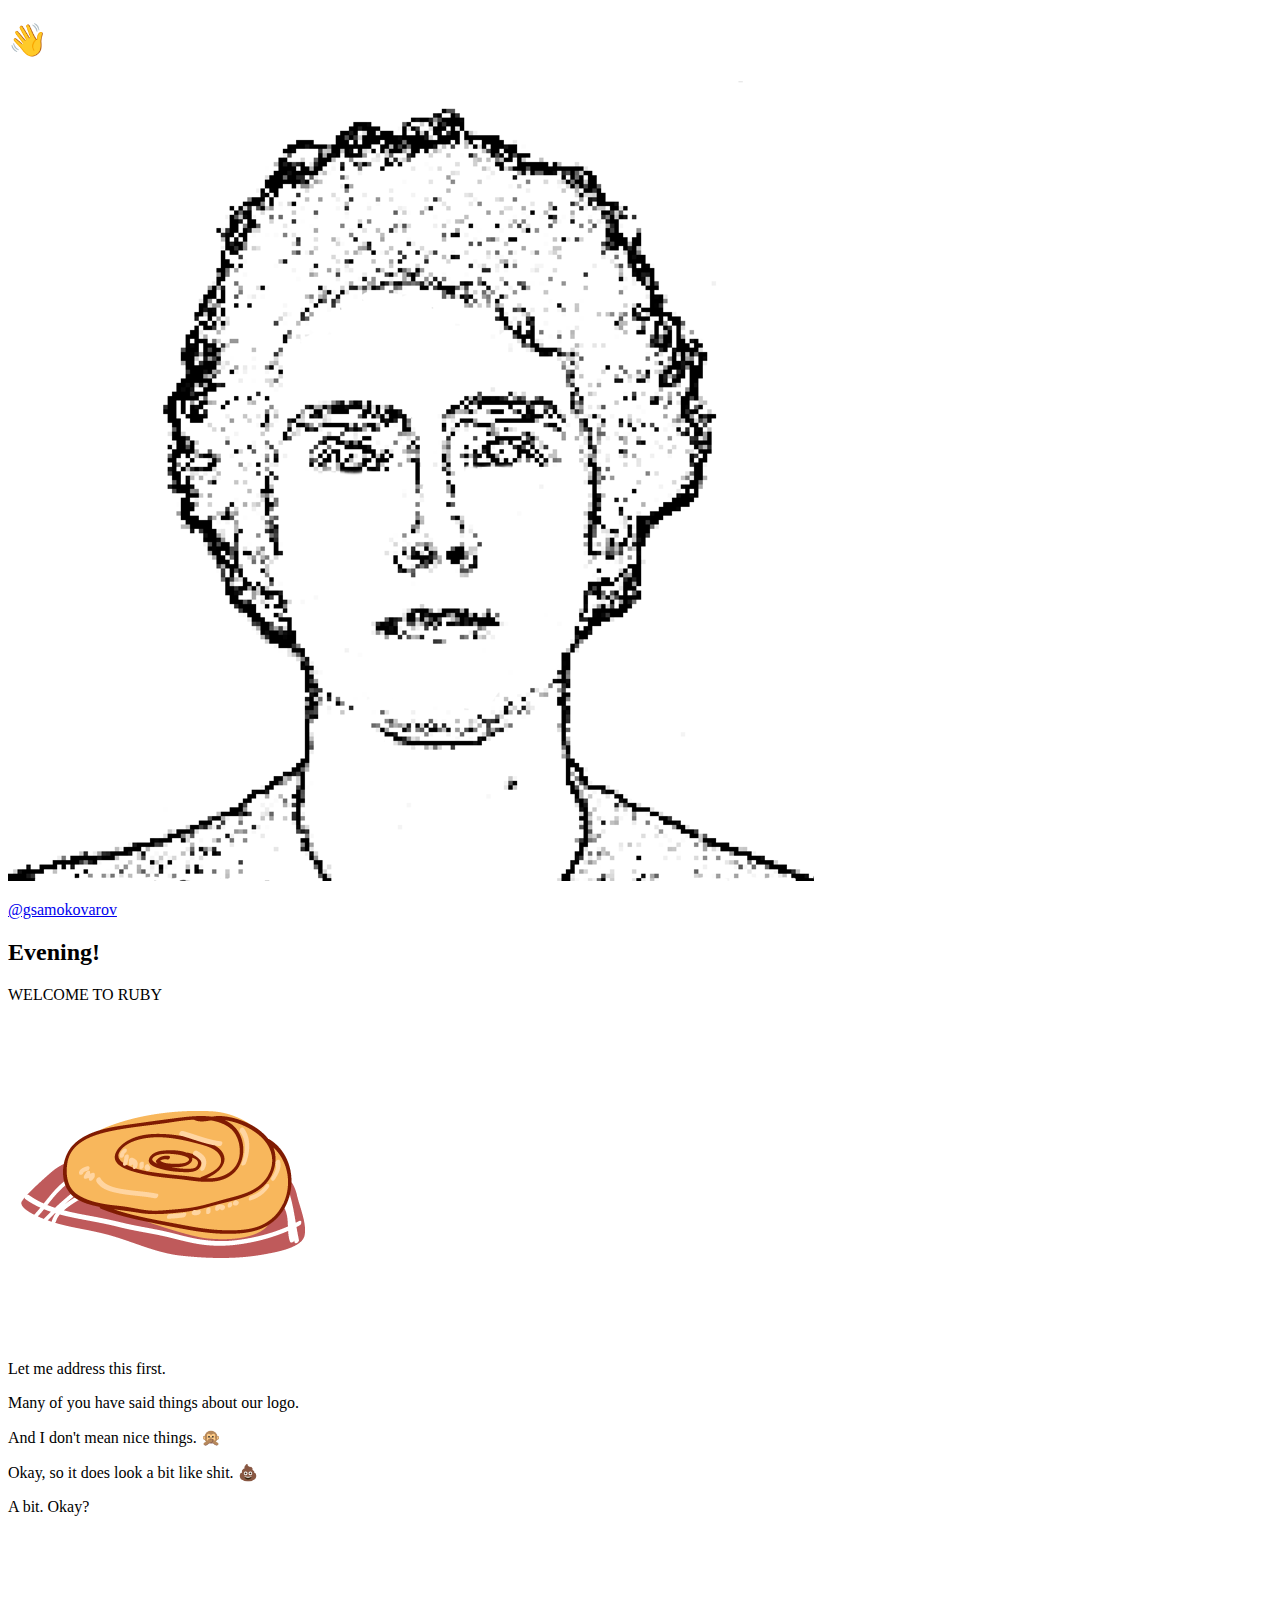
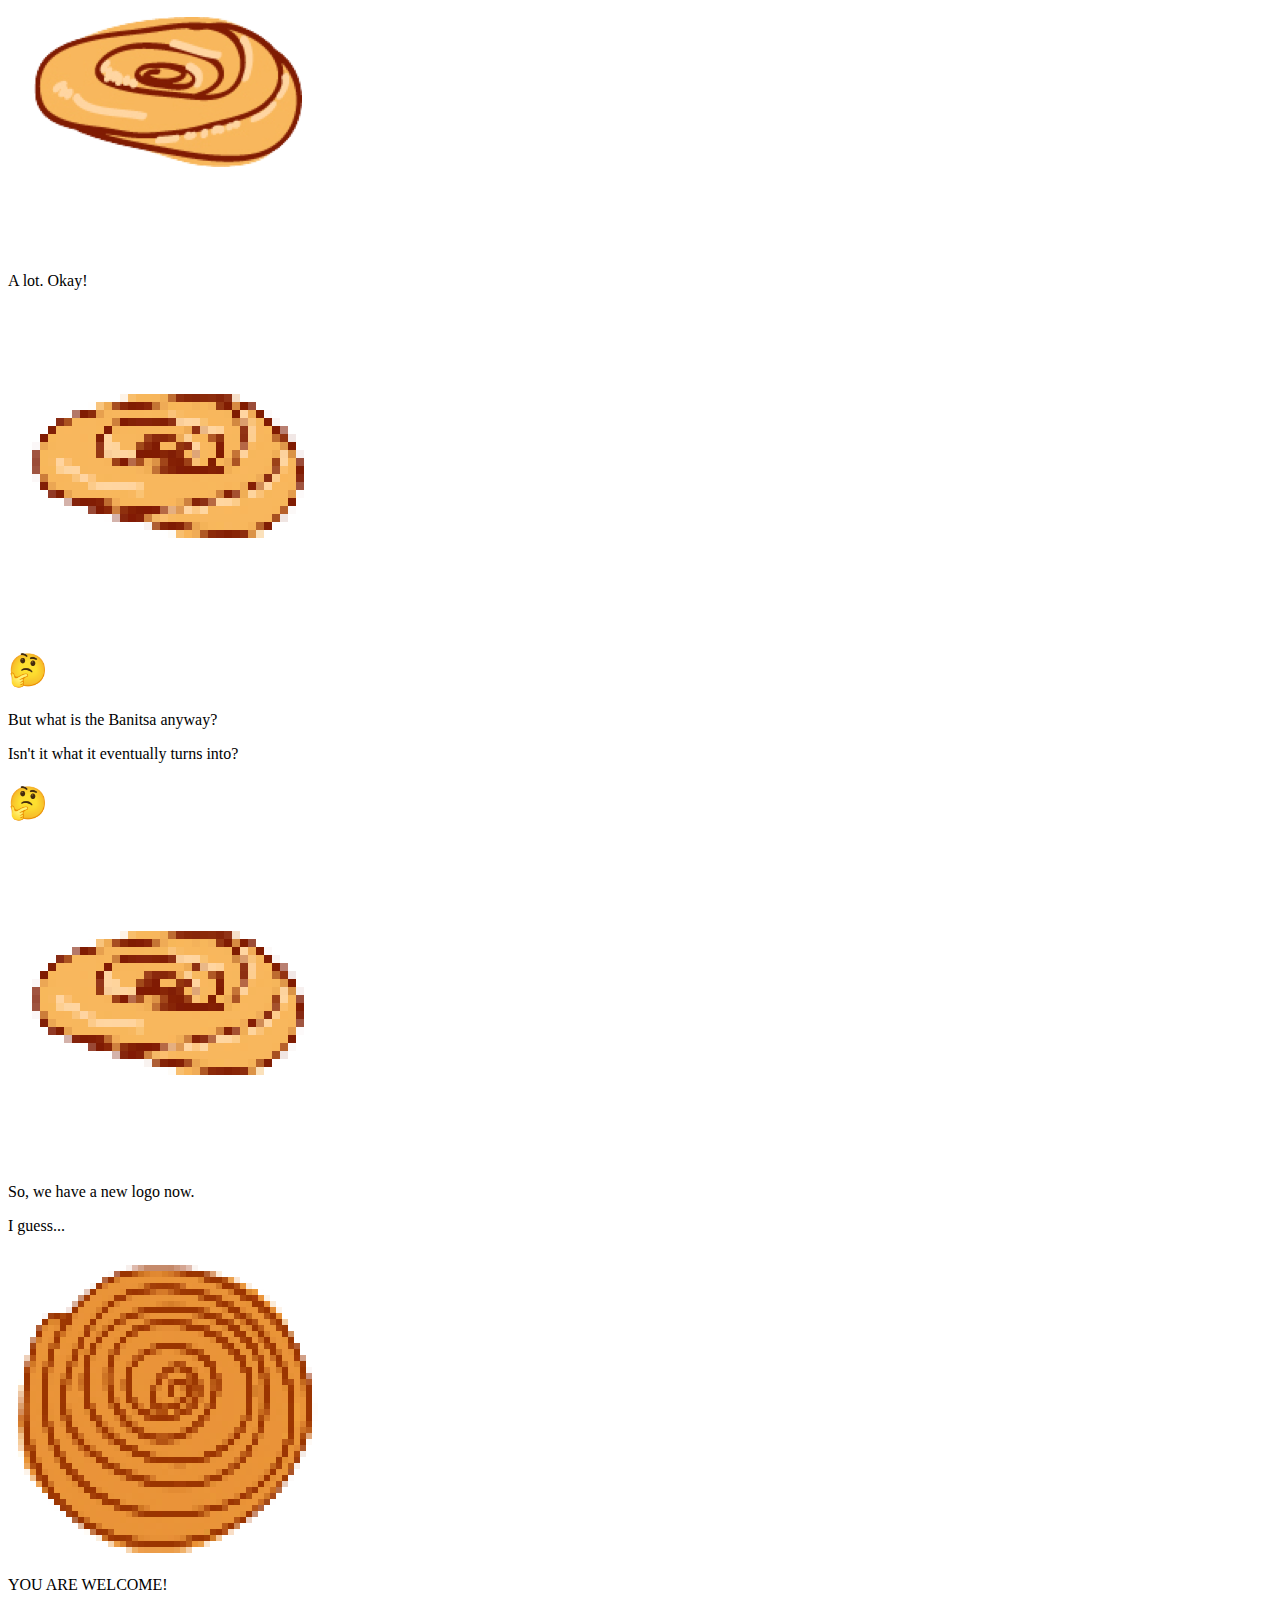
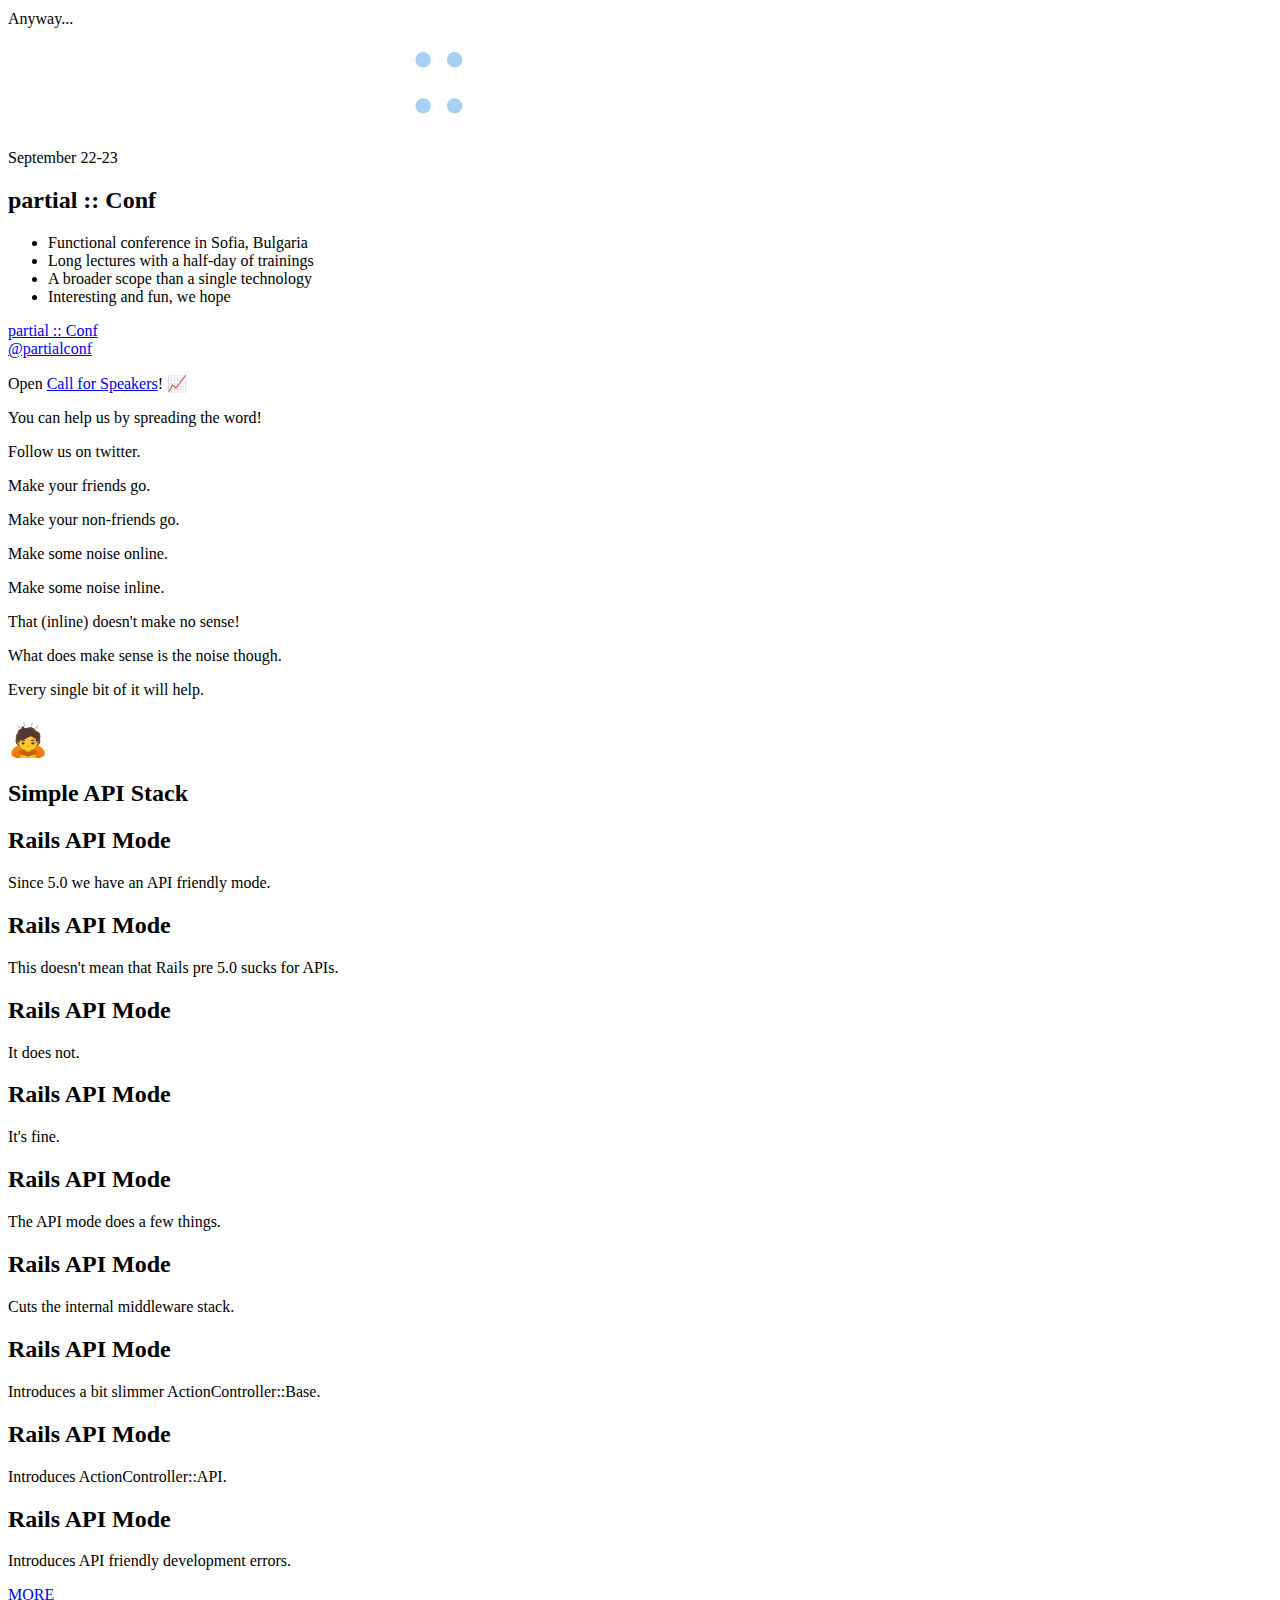
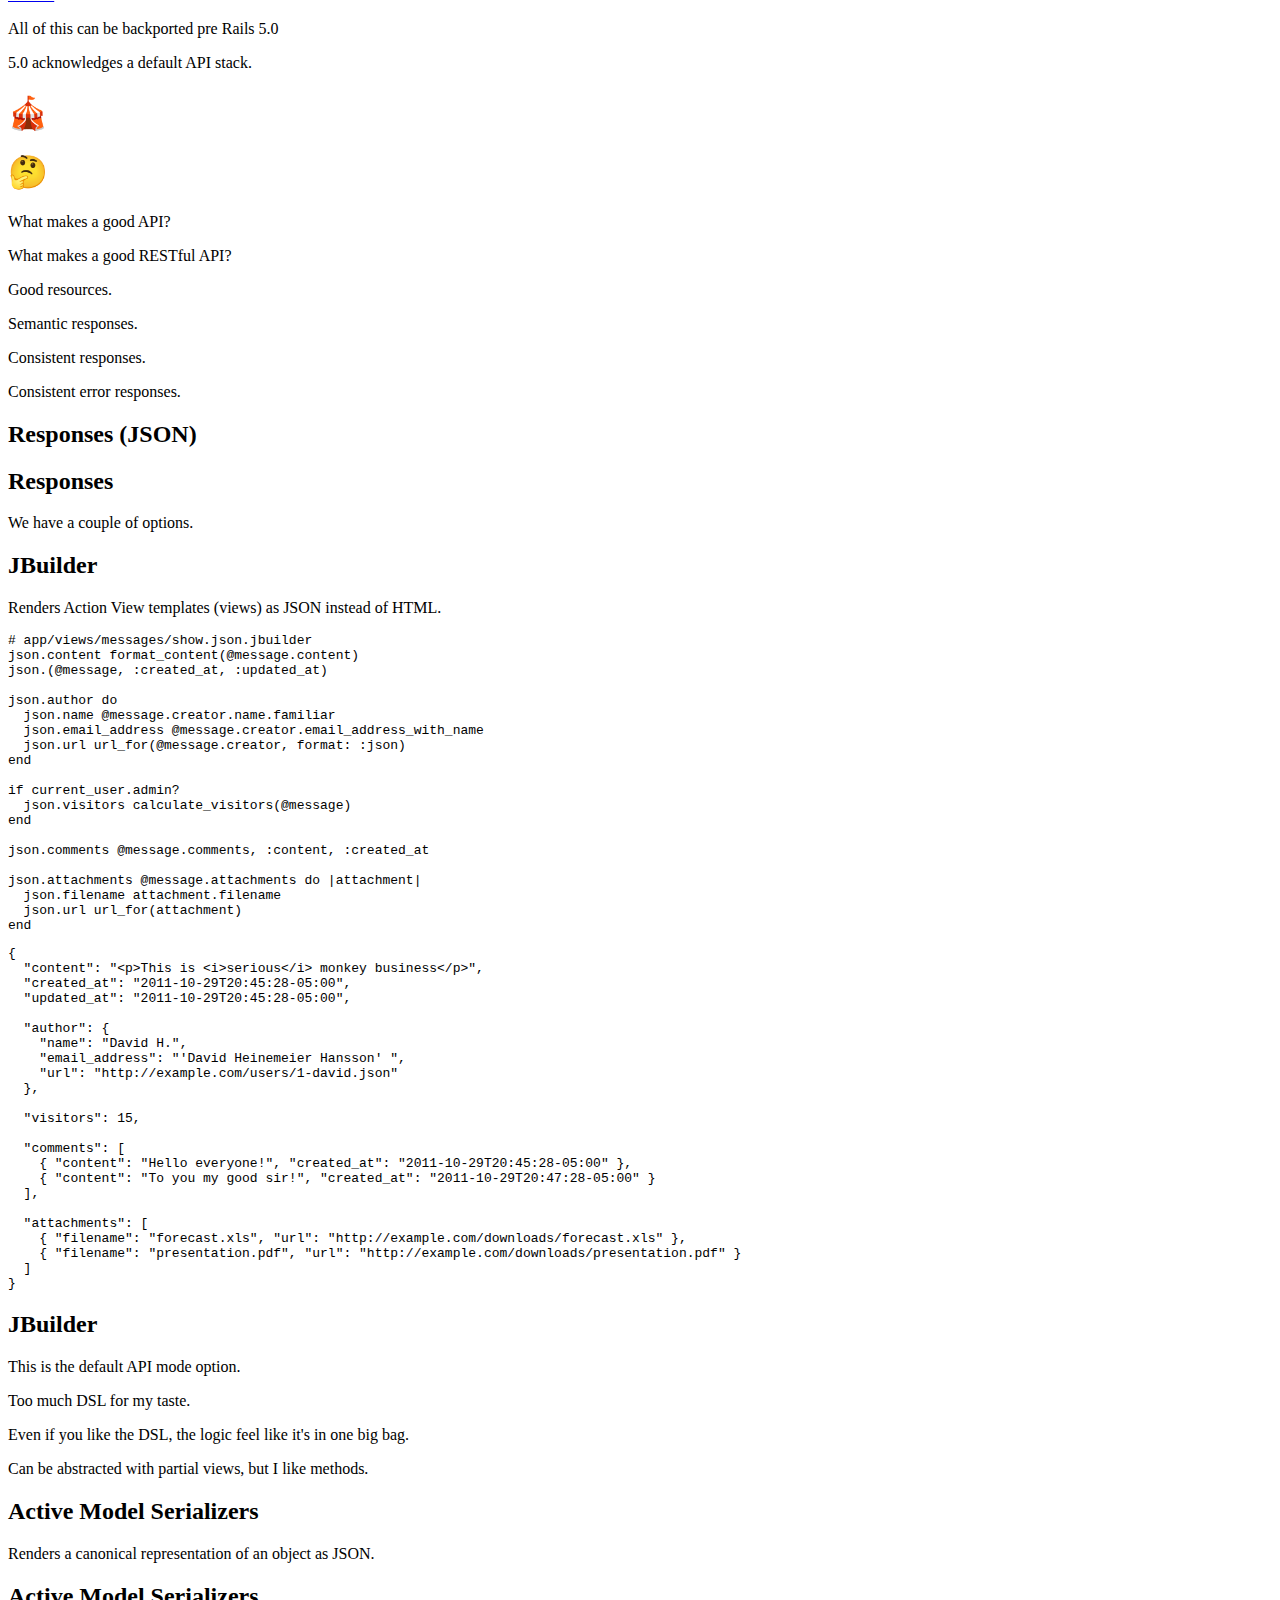
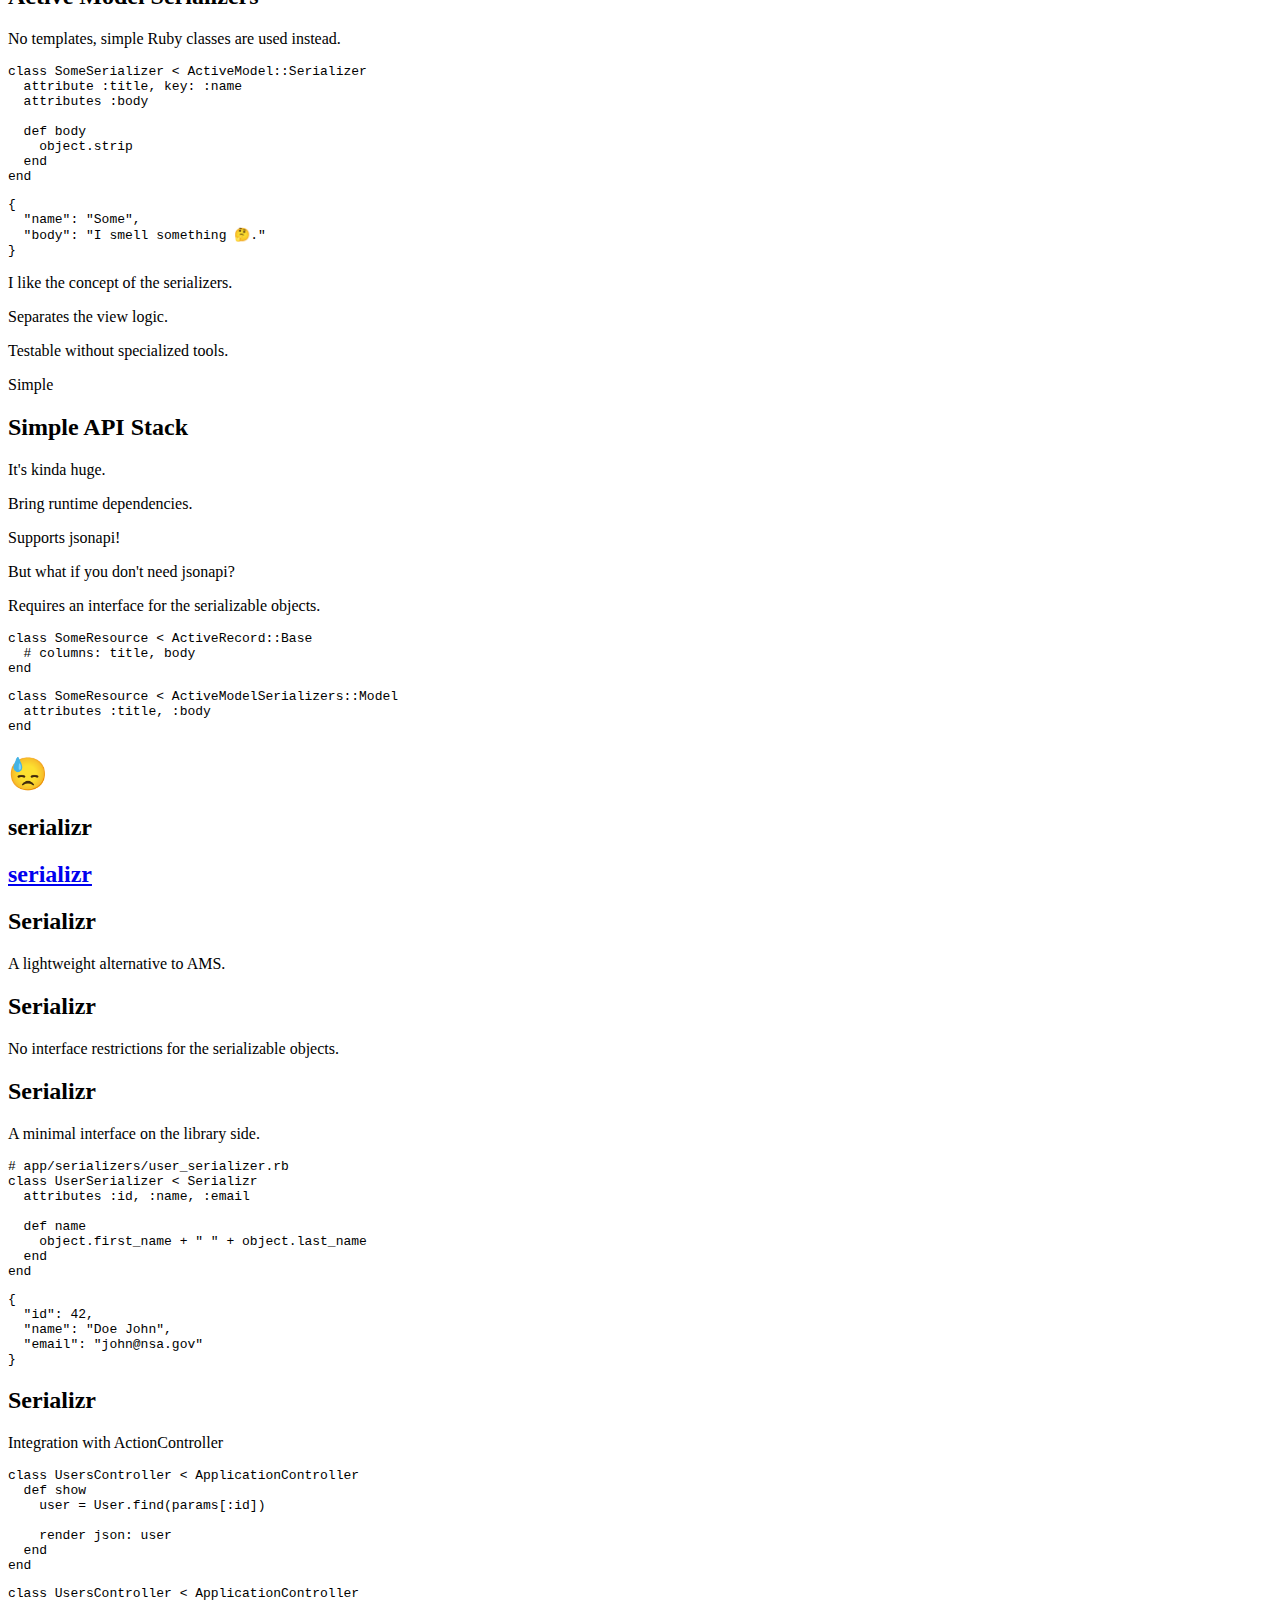
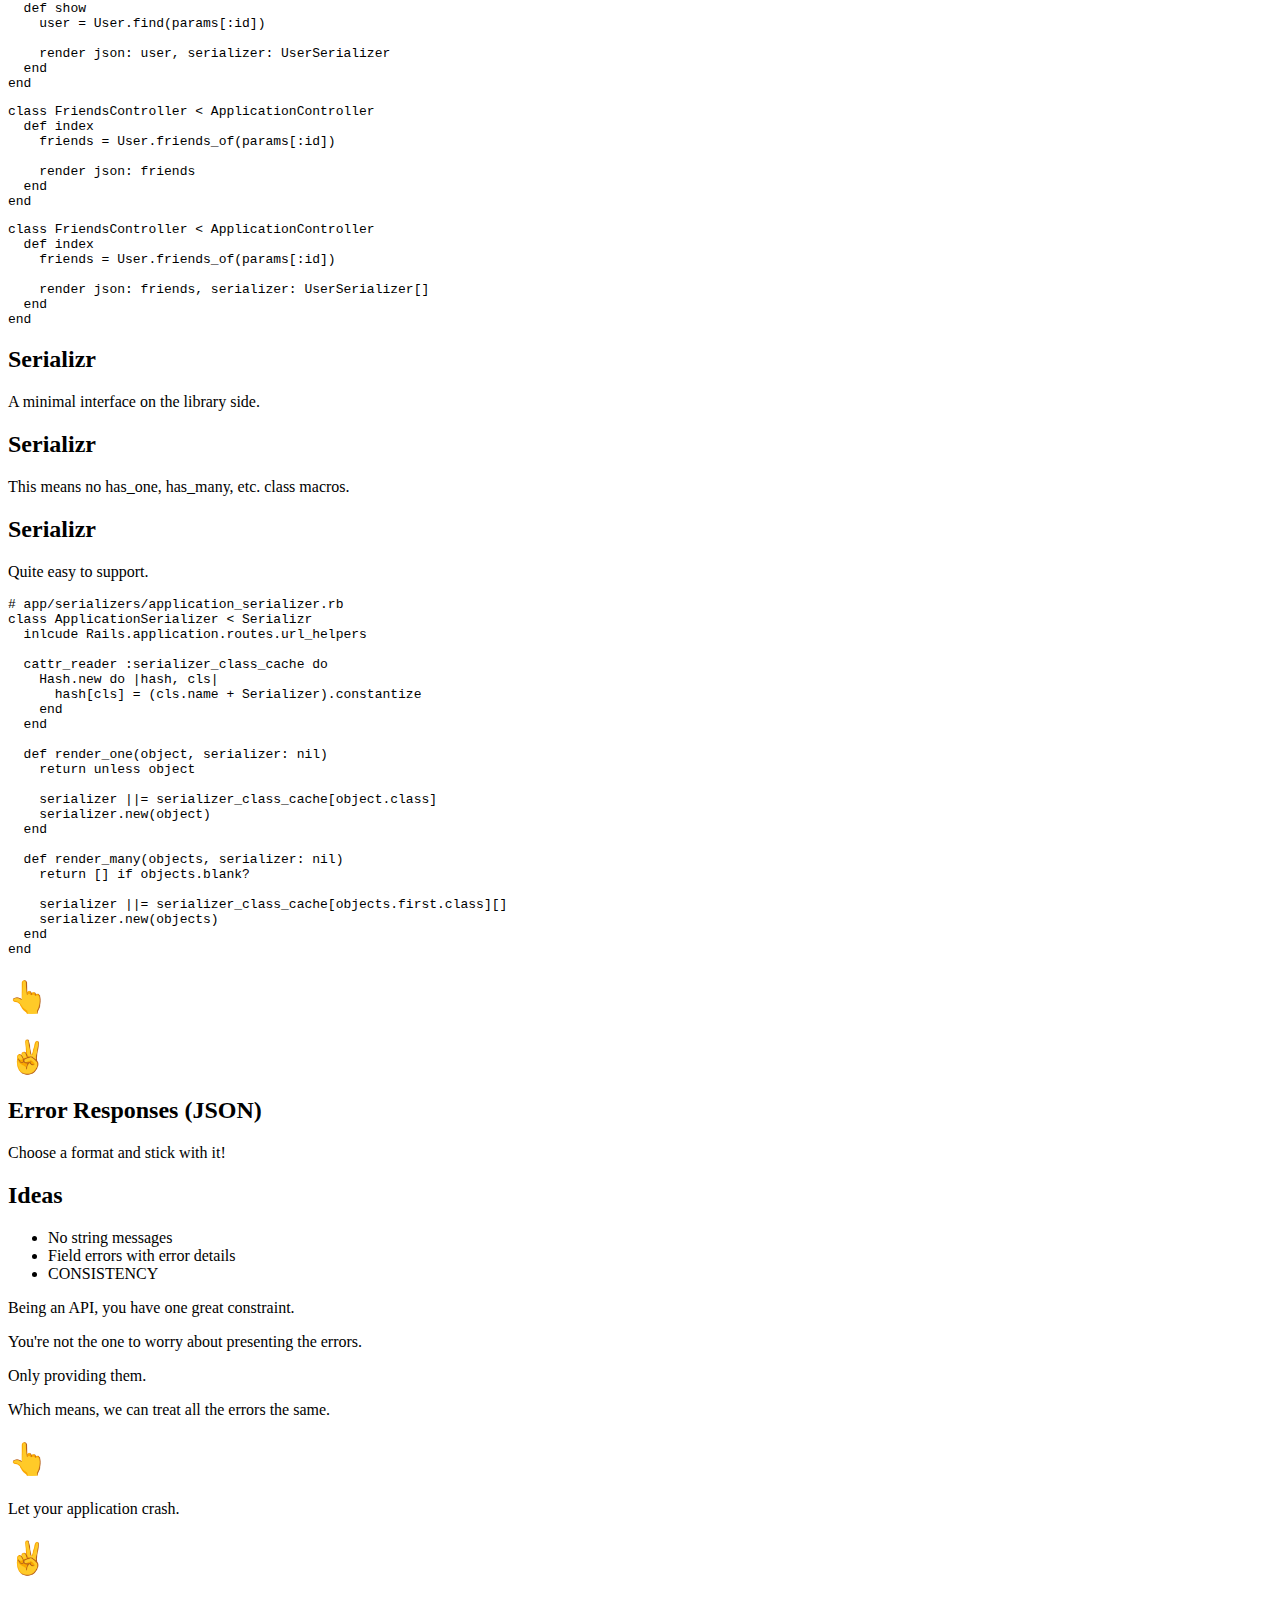
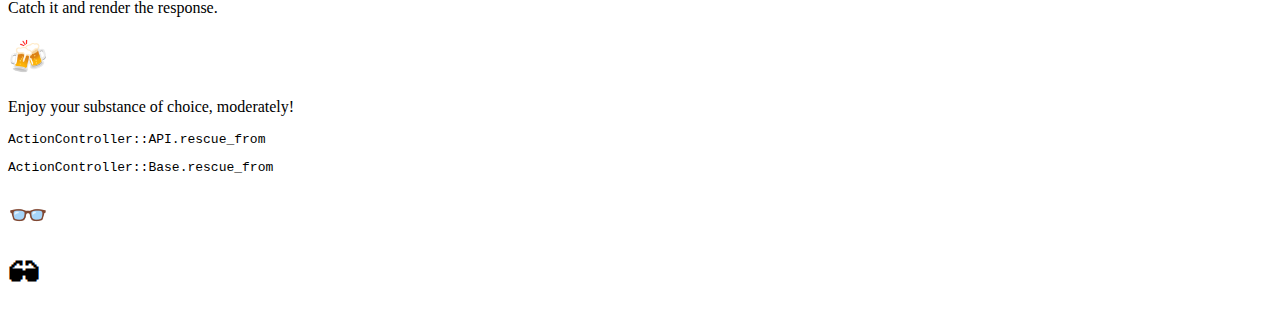
==== index.html @ a9fbee4c "Call it a new presentation and move on" ====
<!DOCTYPE html>
<html>
  <head>
    <meta charset="utf-8">
    <meta name="description" content="">
    <meta name="author" content="">

    <title>Simple API Stack</title>

    <link href="css/reveal.css" rel="stylesheet" />
    <link href="css/simple.css" rel="stylesheet" />
    <link href="css/googlecode.css" rel="stylesheet" />
  </head>
  <body>
    <div class="reveal">
      <div class="slides">
        <section class="center"><h1>👋</h1></section><section class="center"><img class="inline" src="images/me-pixel.png" /></section><section class="center"><p><a href="http://gsamokovarov.com">@gsamokovarov</a></p></section><section class="center"><h2>Evening!</h2></section><section class="center"><p>WELCOME TO RUBY</p><img class="inline" src="images/shit-logo.png" /></section><section class="center" data-background="#000"><p>Let me address this first.</p></section><section class="center" data-background="#000"><p>Many of you have said things about our logo.</p></section><section class="center" data-background="#000"><p>And I don't mean nice things. 🙊</p></section><section class="center"><p>Okay, so it does look a bit like shit. <span class="fragment">💩</span></p></section><section class="center"><p>A bit. Okay?</p><img class="inline" src="images/shit.png" /></section><section class="center"><p>A lot. Okay!</p><img class="inline" src="images/shit-pixels.png" /></section><section class="center" data-background="#000"><h1>🤔</h1></section><section class="center" data-background="#000"><p>But what is the Banitsa anyway?</p></section><section class="center" data-background="#000"><p>Isn't it what it eventually turns into?</p></section><section class="center" data-background="#000"><h1>🤔</h1></section><section class="center"><img class="inline" src="images/shit-pixels.png" /></section><section class="center" data-background="#F00"><p>So, we have a new logo now.</p></section><section class="center" data-background="#F00"><p>I guess...</p></section><section class="center"><img class="inline" src="images/new-logo.png" /></section><section class="center" data-background="#F00"><p>YOU ARE WELCOME!</p></section><section class="center" data-background="#F00"></section><section class="center" data-background="#00F"><p>Anyway...</p></section><section class="center" data-background="#000"><img class="inline" src="images/partial.svg" /><p>September 22-23</p></section><section><h2>partial :: Conf</h2><ul><li>Functional conference in Sofia, Bulgaria</li><li>Long lectures with a half-day of trainings</li><li>A broader scope than a single technology</li><li>Interesting and fun<span class="fragment">, we hope</span></li></ul></section><section class="center"><a href="http://partialconf.com">partial :: Conf</a></section><section class="center"><a href="https://twitter.com/partialconf">@partialconf</a></section><section class="center"><p>Open <a href="http://partialconf.com#apply">Call for Speakers</a>! 📈</p></section><section class="center" data-background="#00F"><p>You can help us by spreading the word!</p></section><section class="center" data-background="#00F"><p>Follow us on twitter.</p></section><section class="center" data-background="#00F"><p>Make your friends go.</p></section><section class="center" data-background="#00F"><p>Make your non-friends go.</p></section><section class="center" data-background="#00F"><p>Make some noise online.</p></section><section class="center" data-background="#00F"><p>Make some noise inline.</p></section><section class="center" data-background="#F00"><p>That (inline) doesn't make no sense!</p></section><section class="center" data-background="#F00"><p>What does make sense is the noise though.</p></section><section class="center" data-background="#F00"><p>Every single bit of it will help.</p></section><section class="center" data-background="#F00"><h1>🙇</h1></section><section class="center" data-background="#F00"></section><section class="center" data-background="#000"></section><section class="center" data-background="#000"><h2>Simple API Stack</h2></section><section><h2>Rails API Mode</h2><p>Since 5.0 we have an API friendly mode.</p></section><section><h2>Rails API Mode</h2><p>This doesn't mean that Rails pre 5.0 sucks for APIs.</p></section><section><h2>Rails API Mode</h2><p>It does not.</p></section><section><h2>Rails API Mode</h2><p>It's fine.</p></section><section><h2>Rails API Mode</h2><p>The API mode does a few things.</p></section><section><h2>Rails API Mode</h2><p>Cuts the internal middleware stack.</p></section><section><h2>Rails API Mode</h2><p>Introduces a bit slimmer ActionController::Base.</p></section><section><h2>Rails API Mode</h2><p>Introduces ActionController::API.</p></section><section><h2>Rails API Mode</h2><p>Introduces API friendly development errors.</p></section><section class="center"><a href="http://edgeguides.rubyonrails.org/api_app.html">MORE</a></section><section class="center" data-background="#000"><p>All of this can be backported pre Rails 5.0</p></section><section class="center" data-background="#000"><p>5.0 acknowledges a default API stack.</p></section><section class="center" data-background="#000"><h1>🎪</h1></section><section class="center"><h1>🤔</h1></section><section class="center"><p>What makes a good API?</p></section><section class="center"><p>What makes a good RESTful API?</p></section><section class="center" data-background="#F00"><p>Good resources.</p></section><section class="center" data-background="#F00"><p>Semantic responses.</p></section><section class="center" data-background="#F00"><p>Consistent responses.</p></section><section class="center" data-background="#F00"><p>Consistent error responses.</p></section><section class="center" data-background="#000"><h2>Responses (JSON)</h2></section><section><h2>Responses</h2><p>We have a couple of options.</p></section><section><h2>JBuilder</h2><p>Renders Action View templates (views) as JSON instead of HTML.</p></section><section class="center"><pre><code class="ruby" contenteditable=""># app/views/messages/show.json.jbuilder
json.content format_content(@message.content)
json.(@message, :created_at, :updated_at)

json.author do
  json.name @message.creator.name.familiar
  json.email_address @message.creator.email_address_with_name
  json.url url_for(@message.creator, format: :json)
end

if current_user.admin?
  json.visitors calculate_visitors(@message)
end

json.comments @message.comments, :content, :created_at

json.attachments @message.attachments do |attachment|
  json.filename attachment.filename
  json.url url_for(attachment)
end </code></pre></section><section class="center"><pre><code class="json" contenteditable="">{
  "content": "&lt;p&gt;This is &lt;i&gt;serious&lt;/i&gt; monkey business&lt;/p&gt;",
  "created_at": "2011-10-29T20:45:28-05:00",
  "updated_at": "2011-10-29T20:45:28-05:00",

  "author": {
    "name": "David H.",
    "email_address": "'David Heinemeier Hansson' <david@heinemeierhansson.com>",
    "url": "http://example.com/users/1-david.json"
  },

  "visitors": 15,

  "comments": [
    { "content": "Hello everyone!", "created_at": "2011-10-29T20:45:28-05:00" },
    { "content": "To you my good sir!", "created_at": "2011-10-29T20:47:28-05:00" }
  ],

  "attachments": [
    { "filename": "forecast.xls", "url": "http://example.com/downloads/forecast.xls" },
    { "filename": "presentation.pdf", "url": "http://example.com/downloads/presentation.pdf" }
  ]
} </code></pre></section><section><h2>JBuilder</h2><p>This is the default API mode option.</p></section><section class="center" data-background="#000"><p>Too much DSL for my taste.</p></section><section class="center" data-background="#000"><p>Even if you like the DSL, the logic feel like it's in one big bag.</p></section><section class="center" data-background="#000"><p>Can be abstracted with partial views, but I like methods.</p></section><section><h2>Active Model Serializers</h2><p>Renders a canonical representation of an object as JSON.</p></section><section><h2>Active Model Serializers</h2><p>No templates, simple Ruby classes are used instead.</p></section><section class="center"><pre><code class="ruby" contenteditable="">class SomeSerializer < ActiveModel::Serializer
  attribute :title, key: :name
  attributes :body

  def body
    object.strip
  end
end </code></pre></section><section class="center"><pre><code class="json" contenteditable="">{
  "name": "Some",
  "body": "I smell something 🤔."
} </code></pre></section><section class="center" data-background="#0F0"><p>I like the concept of the serializers.</p></section><section class="center" data-background="#0F0"><p>Separates the view logic.</p></section><section class="center" data-background="#0F0"><p>Testable without specialized tools.</p></section><section class="center" data-background="#0F0"><p>Simple</p></section><section class="center" data-background="#000"><h2>Simple API Stack</h2></section><section class="center" data-background="#F00"><p>It's kinda huge.</p></section><section class="center" data-background="#F00"><p>Bring runtime dependencies.</p></section><section class="center" data-background="#F00"><p>Supports jsonapi!</p></section><section class="center" data-background="#0F0"><p>But what if you don't need jsonapi?</p></section><section class="center" data-background="#F00"></section><section class="center" data-background="#F00"><p>Requires an interface for the serializable objects.</p></section><section class="center"><pre><code class="ruby" contenteditable="">class SomeResource < ActiveRecord::Base
  # columns: title, body
end </code></pre></section><section class="center"><pre><code class="ruby" contenteditable="">class SomeResource < ActiveModelSerializers::Model
  attributes :title, :body
end </code></pre></section><section class="center"><h1>😓</h1></section><section class="center" data-background="#000"><h2>serializr</h2></section><section class="center"><h2><a href="https://github.com/gsamokovarov/serializr">serializr</a></h2></section><section><h2>Serializr</h2><p>A lightweight alternative to AMS.</p></section><section><h2>Serializr</h2><p>No interface restrictions for the serializable objects.</p></section><section><h2>Serializr</h2><p>A minimal interface on the library side.</p></section><section class="center"><pre><code class="ruby" contenteditable=""># app/serializers/user_serializer.rb
class UserSerializer < Serializr
  attributes :id, :name, :email

  def name
    object.first_name + " " + object.last_name
  end
end </code></pre></section><section class="center"><pre><code class="json" contenteditable="">{
  "id": 42,
  "name": "Doe John",
  "email": "john@nsa.gov"
} </code></pre></section><section><h2>Serializr</h2><p>Integration with ActionController</p></section><section class="center"><pre><code class="ruby" contenteditable="">class UsersController < ApplicationController
  def show
    user = User.find(params[:id])

    render json: user
  end
end </code></pre></section><section class="center"><pre><code class="ruby" contenteditable="">class UsersController < ApplicationController
  def show
    user = User.find(params[:id])

    render json: user, serializer: UserSerializer
  end
end </code></pre></section><section class="center"><pre><code class="ruby" contenteditable="">class FriendsController < ApplicationController
  def index
    friends = User.friends_of(params[:id])

    render json: friends
  end
end </code></pre></section><section class="center"><pre><code class="ruby" contenteditable="">class FriendsController < ApplicationController
  def index
    friends = User.friends_of(params[:id])

    render json: friends, serializer: UserSerializer[]
  end
end </code></pre></section><section><h2>Serializr</h2><p>A minimal interface on the library side.</p></section><section><h2>Serializr</h2><p>This means no has_one, has_many, etc. class macros.</p></section><section><h2>Serializr</h2><p>Quite easy to support.</p></section><section class="center"><pre><code class="ruby" contenteditable=""># app/serializers/application_serializer.rb
class ApplicationSerializer < Serializr
  inlcude Rails.application.routes.url_helpers

  cattr_reader :serializer_class_cache do
    Hash.new do |hash, cls|
      hash[cls] = (cls.name + Serializer).constantize
    end
  end

  def render_one(object, serializer: nil)
    return unless object

    serializer ||= serializer_class_cache[object.class]
    serializer.new(object)
  end

  def render_many(objects, serializer: nil)
    return [] if objects.blank?

    serializer ||= serializer_class_cache[objects.first.class][]
    serializer.new(objects)
  end
end </code></pre></section><section class="center"><h1>👆</h1></section><section class="center"><h1>✌️</h1></section><section class="center" data-background="#000"><h2>Error Responses (JSON)</h2></section><section class="center"><p>Choose a format and stick with it!</p></section><section data-background="#000"><h2>Ideas</h2><ul><li class="fragment">No string messages</li><li class="fragment">Field errors with error details</li><li class="fragment">CONSISTENCY</li></ul></section><section class="center" data-background="#000"><p>Being an API, you have one great constraint.</p></section><section class="center" data-background="#F00"><p>You're not the one to worry about presenting the errors.</p></section><section class="center" data-background="#F00"><p>Only providing them.</p></section><section class="center" data-background="#000"><p>Which means, we can treat all the errors the same.</p></section><section class="center"><h1>👆</h1></section><section class="center"><p>Let your application crash.</p></section><section class="center"><h1>✌️</h1></section><section class="center"><p>Catch it and render the response.</p></section><section class="center"><h1>🍻</h1></section><section class="center"><p>Enjoy your substance of choice<span class="fragment">, moderately!</span></p></section><section class="center"><pre><code class="ruby" contenteditable="">ActionController::API.rescue_from </code></pre></section><section class="center"><pre><code class="ruby" contenteditable="">ActionController::Base.rescue_from </code></pre></section><section class="center"><h1>👓</h1></section><section class="center"></section><section class="center"><h1>🕶</h1></section>
      </div>
    </div>

    <script src="js/head.min.js"></script>
    <script src="js/reveal.js"></script>

    <script type="text/javascript">
      Reveal.initialize({
        width:  '100%',
        height: '100%',
        margin: 0.05,
        controls: false,
        progress: false,
        history: true,
        center: false,
        rollingLinks: true,
        transition: 'none',
        backgroundTransition: 'none',
        dependencies: [
          {
            src: 'js/highlight.min.js',
            async: true,
            callback: function() {
              hljs.configure({ languages: ['ruby'] });
              hljs.initHighlightingOnLoad();
            }
          }
        ]
      });
    </script>
    <script async src="//platform.twitter.com/widgets.js" charset="utf-8"></script>
  </body>
</html>
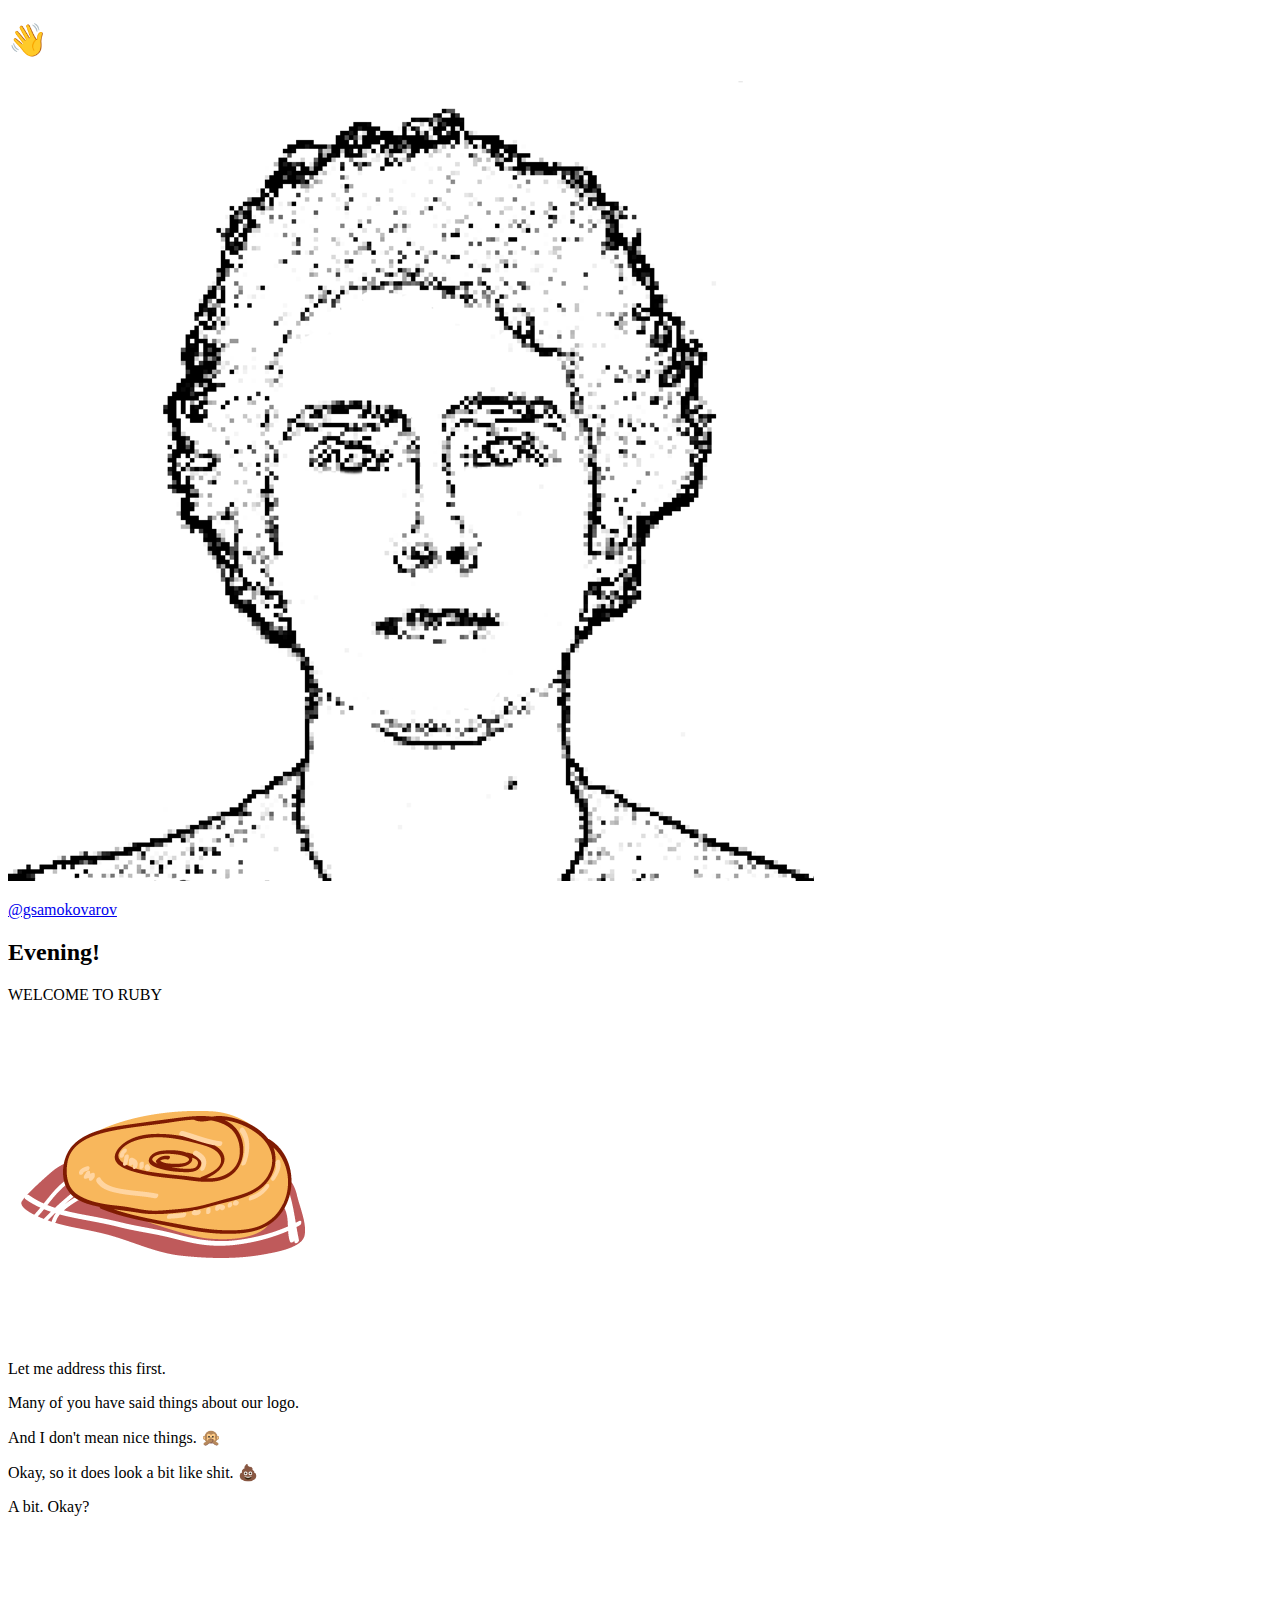
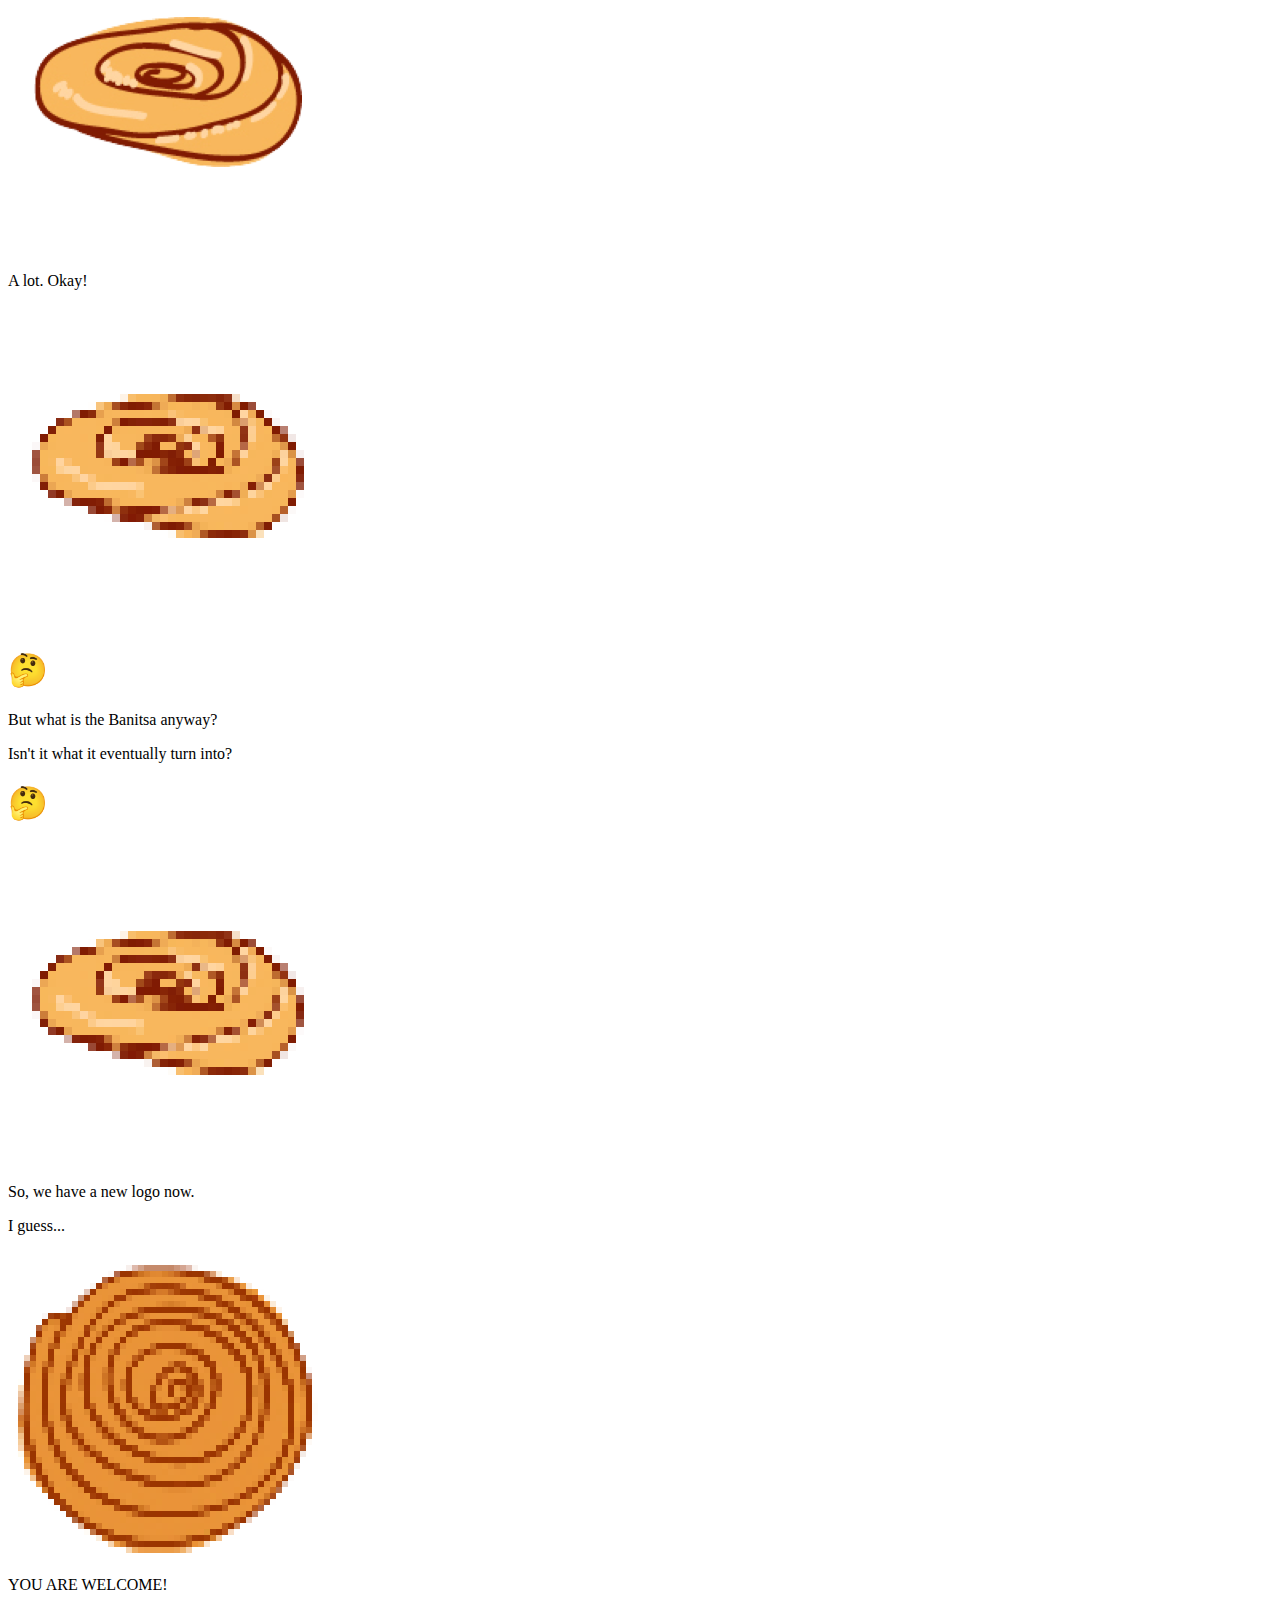
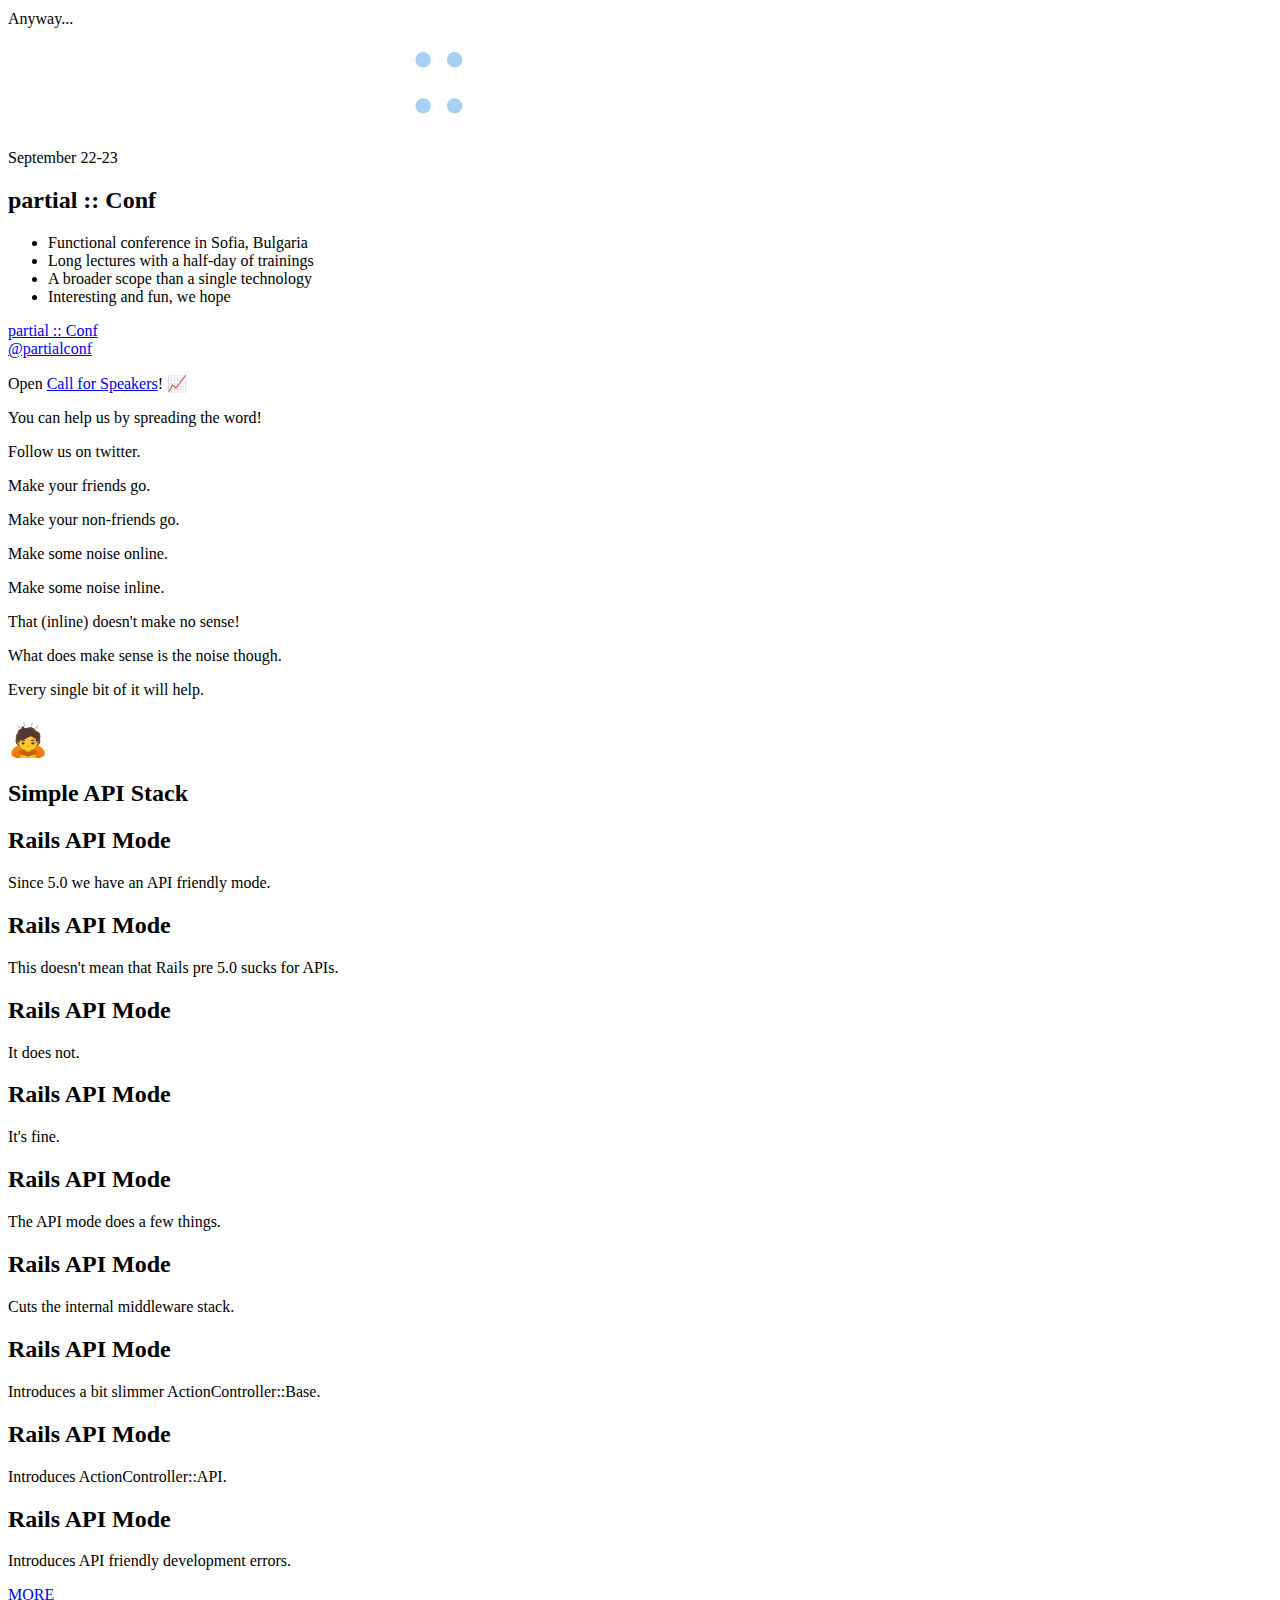
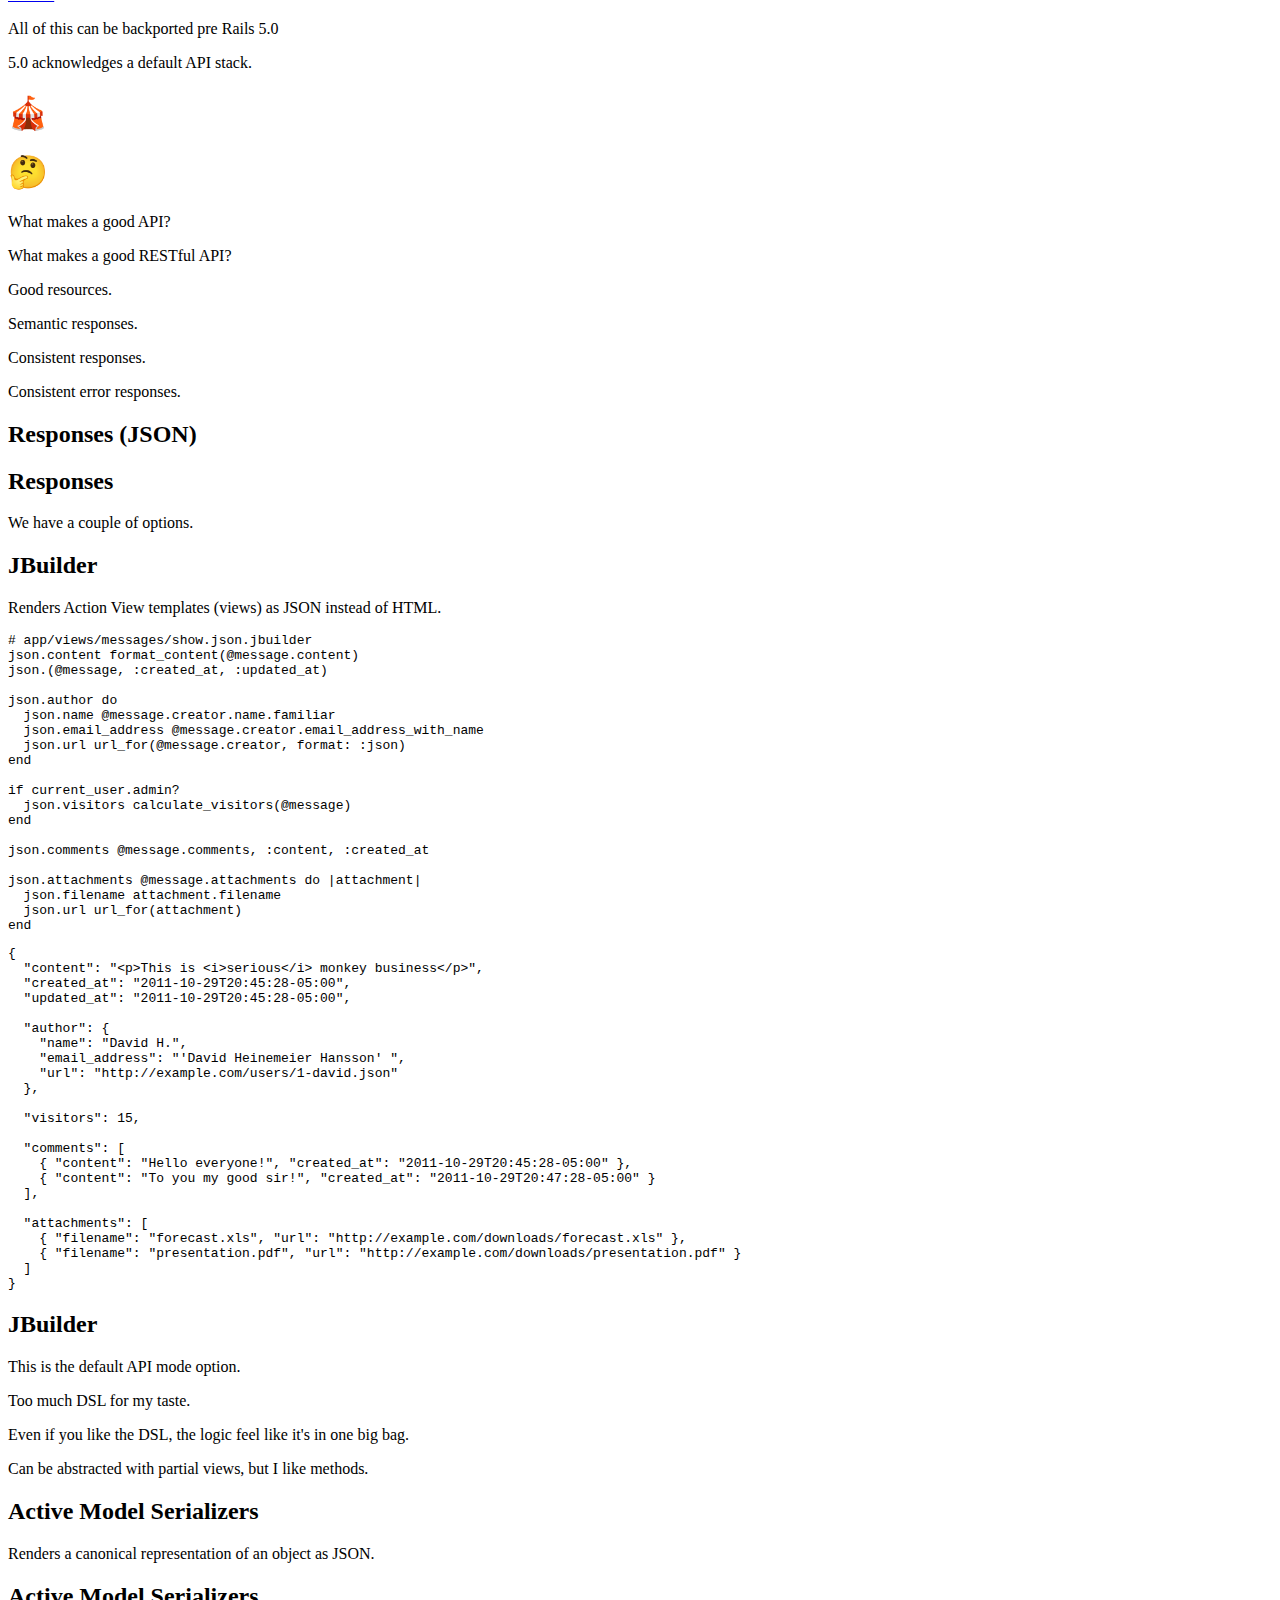
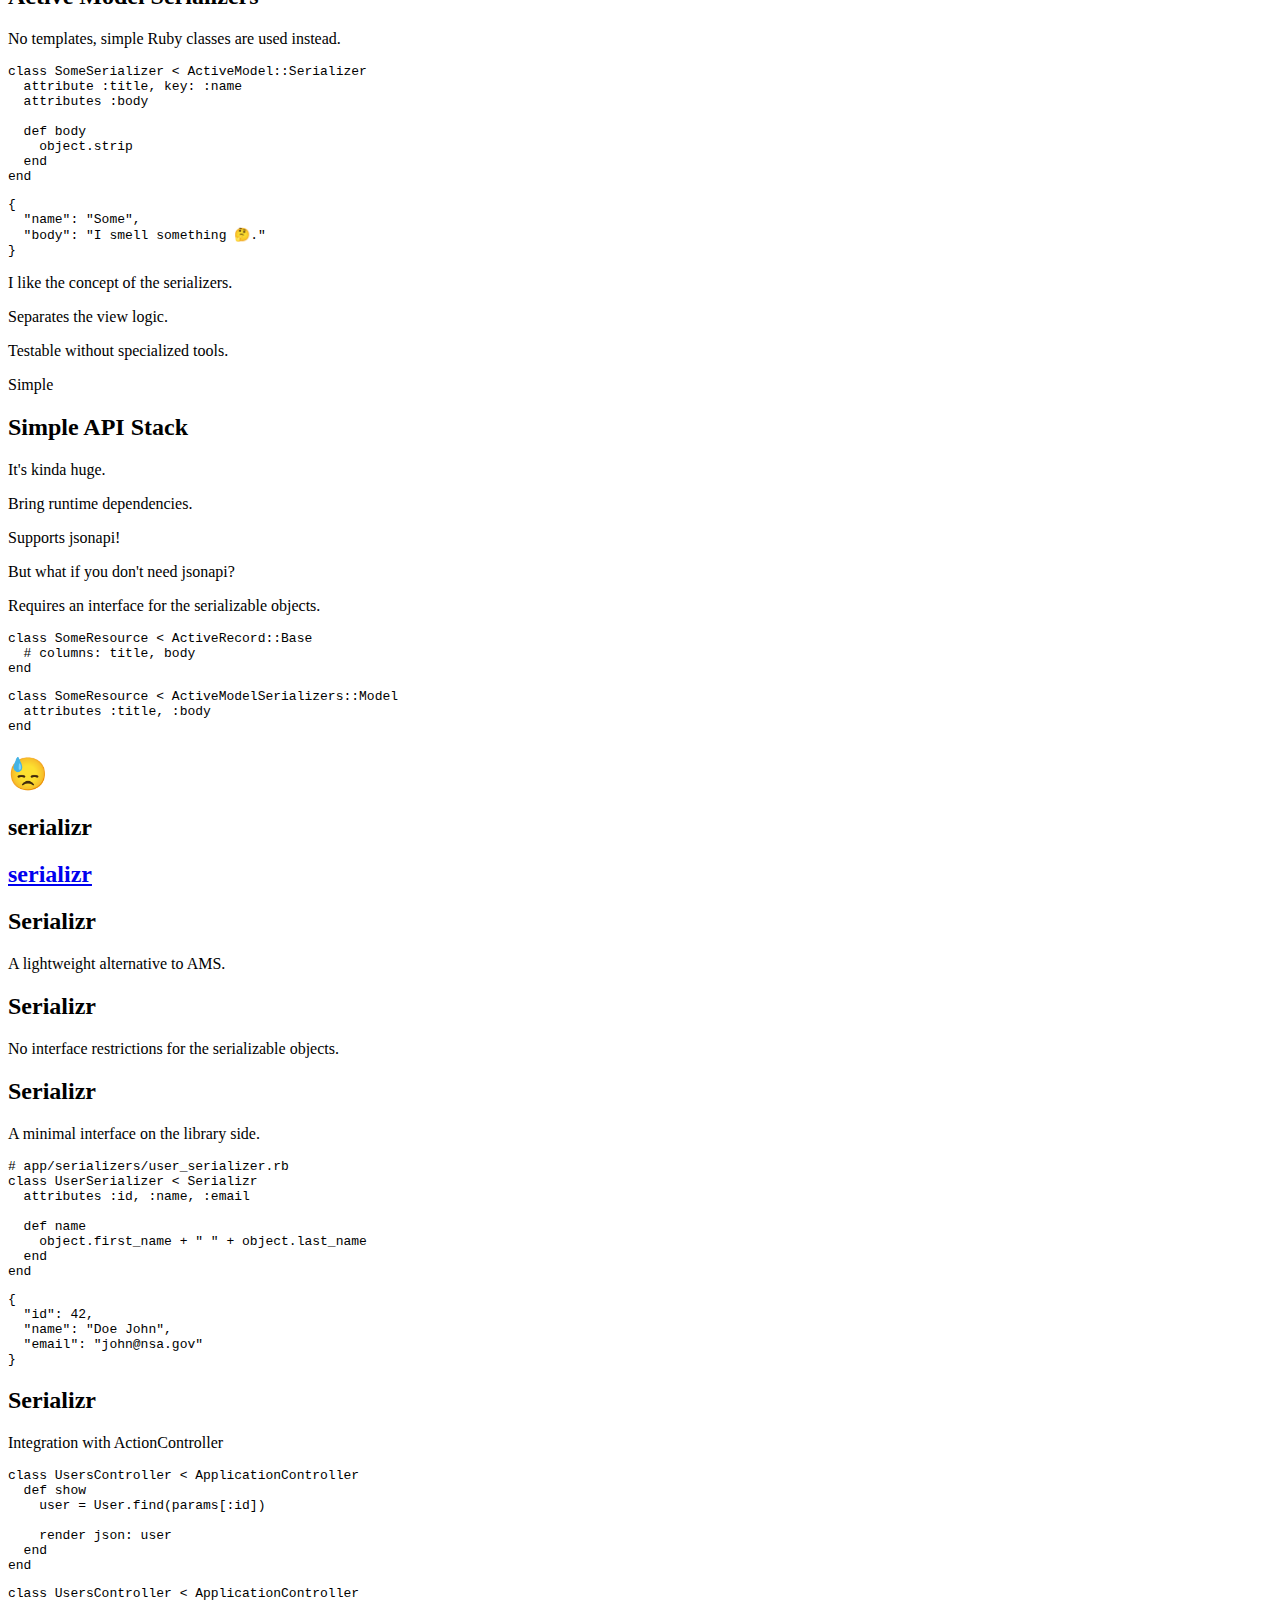
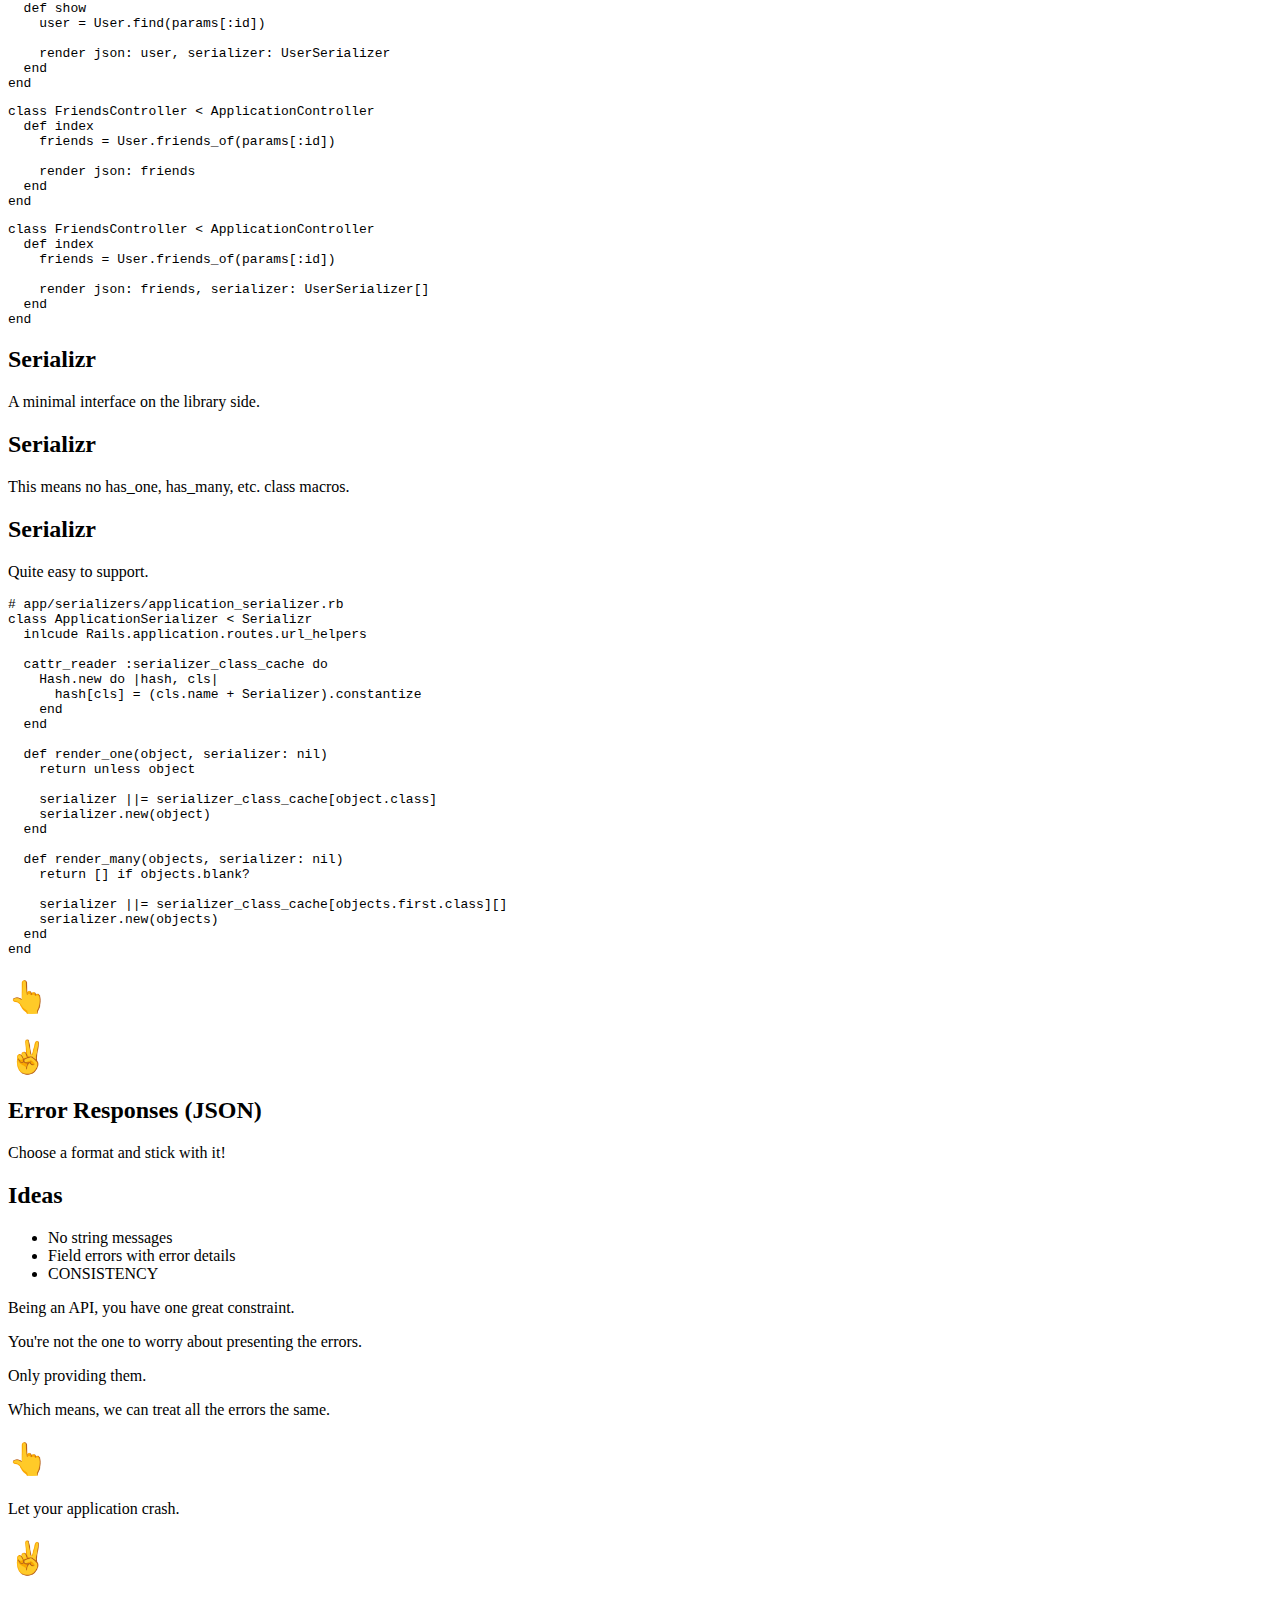
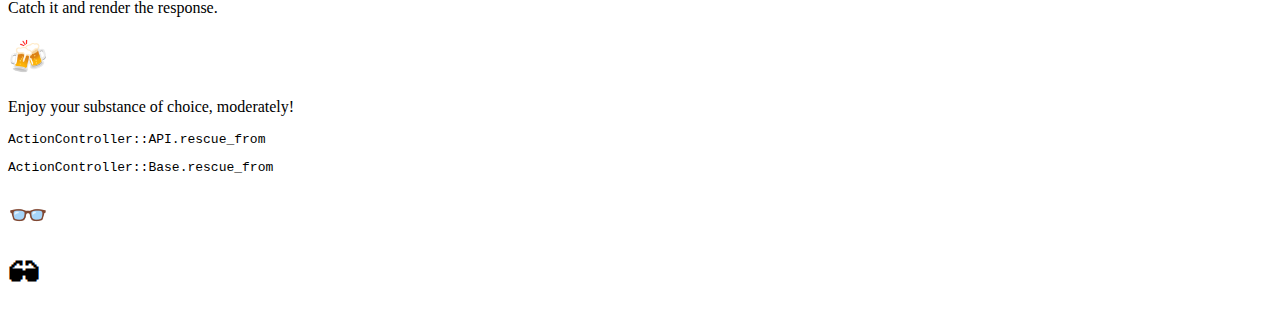
==== commit 2c2871e5: "Fix a typo" ====
--- a/index.html
+++ b/index.html
@@ -14,7 +14,7 @@
   <body>
     <div class="reveal">
       <div class="slides">
-        <section class="center"><h1>👋</h1></section><section class="center"><img class="inline" src="images/me-pixel.png" /></section><section class="center"><p><a href="http://gsamokovarov.com">@gsamokovarov</a></p></section><section class="center"><h2>Evening!</h2></section><section class="center"><p>WELCOME TO RUBY</p><img class="inline" src="images/shit-logo.png" /></section><section class="center" data-background="#000"><p>Let me address this first.</p></section><section class="center" data-background="#000"><p>Many of you have said things about our logo.</p></section><section class="center" data-background="#000"><p>And I don't mean nice things. 🙊</p></section><section class="center"><p>Okay, so it does look a bit like shit. <span class="fragment">💩</span></p></section><section class="center"><p>A bit. Okay?</p><img class="inline" src="images/shit.png" /></section><section class="center"><p>A lot. Okay!</p><img class="inline" src="images/shit-pixels.png" /></section><section class="center" data-background="#000"><h1>🤔</h1></section><section class="center" data-background="#000"><p>But what is the Banitsa anyway?</p></section><section class="center" data-background="#000"><p>Isn't it what it eventually turns into?</p></section><section class="center" data-background="#000"><h1>🤔</h1></section><section class="center"><img class="inline" src="images/shit-pixels.png" /></section><section class="center" data-background="#F00"><p>So, we have a new logo now.</p></section><section class="center" data-background="#F00"><p>I guess...</p></section><section class="center"><img class="inline" src="images/new-logo.png" /></section><section class="center" data-background="#F00"><p>YOU ARE WELCOME!</p></section><section class="center" data-background="#F00"></section><section class="center" data-background="#00F"><p>Anyway...</p></section><section class="center" data-background="#000"><img class="inline" src="images/partial.svg" /><p>September 22-23</p></section><section><h2>partial :: Conf</h2><ul><li>Functional conference in Sofia, Bulgaria</li><li>Long lectures with a half-day of trainings</li><li>A broader scope than a single technology</li><li>Interesting and fun<span class="fragment">, we hope</span></li></ul></section><section class="center"><a href="http://partialconf.com">partial :: Conf</a></section><section class="center"><a href="https://twitter.com/partialconf">@partialconf</a></section><section class="center"><p>Open <a href="http://partialconf.com#apply">Call for Speakers</a>! 📈</p></section><section class="center" data-background="#00F"><p>You can help us by spreading the word!</p></section><section class="center" data-background="#00F"><p>Follow us on twitter.</p></section><section class="center" data-background="#00F"><p>Make your friends go.</p></section><section class="center" data-background="#00F"><p>Make your non-friends go.</p></section><section class="center" data-background="#00F"><p>Make some noise online.</p></section><section class="center" data-background="#00F"><p>Make some noise inline.</p></section><section class="center" data-background="#F00"><p>That (inline) doesn't make no sense!</p></section><section class="center" data-background="#F00"><p>What does make sense is the noise though.</p></section><section class="center" data-background="#F00"><p>Every single bit of it will help.</p></section><section class="center" data-background="#F00"><h1>🙇</h1></section><section class="center" data-background="#F00"></section><section class="center" data-background="#000"></section><section class="center" data-background="#000"><h2>Simple API Stack</h2></section><section><h2>Rails API Mode</h2><p>Since 5.0 we have an API friendly mode.</p></section><section><h2>Rails API Mode</h2><p>This doesn't mean that Rails pre 5.0 sucks for APIs.</p></section><section><h2>Rails API Mode</h2><p>It does not.</p></section><section><h2>Rails API Mode</h2><p>It's fine.</p></section><section><h2>Rails API Mode</h2><p>The API mode does a few things.</p></section><section><h2>Rails API Mode</h2><p>Cuts the internal middleware stack.</p></section><section><h2>Rails API Mode</h2><p>Introduces a bit slimmer ActionController::Base.</p></section><section><h2>Rails API Mode</h2><p>Introduces ActionController::API.</p></section><section><h2>Rails API Mode</h2><p>Introduces API friendly development errors.</p></section><section class="center"><a href="http://edgeguides.rubyonrails.org/api_app.html">MORE</a></section><section class="center" data-background="#000"><p>All of this can be backported pre Rails 5.0</p></section><section class="center" data-background="#000"><p>5.0 acknowledges a default API stack.</p></section><section class="center" data-background="#000"><h1>🎪</h1></section><section class="center"><h1>🤔</h1></section><section class="center"><p>What makes a good API?</p></section><section class="center"><p>What makes a good RESTful API?</p></section><section class="center" data-background="#F00"><p>Good resources.</p></section><section class="center" data-background="#F00"><p>Semantic responses.</p></section><section class="center" data-background="#F00"><p>Consistent responses.</p></section><section class="center" data-background="#F00"><p>Consistent error responses.</p></section><section class="center" data-background="#000"><h2>Responses (JSON)</h2></section><section><h2>Responses</h2><p>We have a couple of options.</p></section><section><h2>JBuilder</h2><p>Renders Action View templates (views) as JSON instead of HTML.</p></section><section class="center"><pre><code class="ruby" contenteditable=""># app/views/messages/show.json.jbuilder
+        <section class="center"><h1>👋</h1></section><section class="center"><img class="inline" src="images/me-pixel.png" /></section><section class="center"><p><a href="http://gsamokovarov.com">@gsamokovarov</a></p></section><section class="center"><h2>Evening!</h2></section><section class="center"><p>WELCOME TO RUBY</p><img class="inline" src="images/shit-logo.png" /></section><section class="center" data-background="#000"><p>Let me address this first.</p></section><section class="center" data-background="#000"><p>Many of you have said things about our logo.</p></section><section class="center" data-background="#000"><p>And I don't mean nice things. 🙊</p></section><section class="center"><p>Okay, so it does look a bit like shit. <span class="fragment">💩</span></p></section><section class="center"><p>A bit. Okay?</p><img class="inline" src="images/shit.png" /></section><section class="center"><p>A lot. Okay!</p><img class="inline" src="images/shit-pixels.png" /></section><section class="center" data-background="#000"><h1>🤔</h1></section><section class="center" data-background="#000"><p>But what is the Banitsa anyway?</p></section><section class="center" data-background="#000"><p>Isn't it what it eventually turn into?</p></section><section class="center" data-background="#000"><h1>🤔</h1></section><section class="center"><img class="inline" src="images/shit-pixels.png" /></section><section class="center" data-background="#F00"><p>So, we have a new logo now.</p></section><section class="center" data-background="#F00"><p>I guess...</p></section><section class="center"><img class="inline" src="images/new-logo.png" /></section><section class="center" data-background="#F00"><p>YOU ARE WELCOME!</p></section><section class="center" data-background="#F00"></section><section class="center" data-background="#00F"><p>Anyway...</p></section><section class="center" data-background="#000"><img class="inline" src="images/partial.svg" /><p>September 22-23</p></section><section><h2>partial :: Conf</h2><ul><li>Functional conference in Sofia, Bulgaria</li><li>Long lectures with a half-day of trainings</li><li>A broader scope than a single technology</li><li>Interesting and fun<span class="fragment">, we hope</span></li></ul></section><section class="center"><a href="http://partialconf.com">partial :: Conf</a></section><section class="center"><a href="https://twitter.com/partialconf">@partialconf</a></section><section class="center"><p>Open <a href="http://partialconf.com#apply">Call for Speakers</a>! 📈</p></section><section class="center" data-background="#00F"><p>You can help us by spreading the word!</p></section><section class="center" data-background="#00F"><p>Follow us on twitter.</p></section><section class="center" data-background="#00F"><p>Make your friends go.</p></section><section class="center" data-background="#00F"><p>Make your non-friends go.</p></section><section class="center" data-background="#00F"><p>Make some noise online.</p></section><section class="center" data-background="#00F"><p>Make some noise inline.</p></section><section class="center" data-background="#F00"><p>That (inline) doesn't make no sense!</p></section><section class="center" data-background="#F00"><p>What does make sense is the noise though.</p></section><section class="center" data-background="#F00"><p>Every single bit of it will help.</p></section><section class="center" data-background="#F00"><h1>🙇</h1></section><section class="center" data-background="#F00"></section><section class="center" data-background="#000"></section><section class="center" data-background="#000"><h2>Simple API Stack</h2></section><section><h2>Rails API Mode</h2><p>Since 5.0 we have an API friendly mode.</p></section><section><h2>Rails API Mode</h2><p>This doesn't mean that Rails pre 5.0 sucks for APIs.</p></section><section><h2>Rails API Mode</h2><p>It does not.</p></section><section><h2>Rails API Mode</h2><p>It's fine.</p></section><section><h2>Rails API Mode</h2><p>The API mode does a few things.</p></section><section><h2>Rails API Mode</h2><p>Cuts the internal middleware stack.</p></section><section><h2>Rails API Mode</h2><p>Introduces a bit slimmer ActionController::Base.</p></section><section><h2>Rails API Mode</h2><p>Introduces ActionController::API.</p></section><section><h2>Rails API Mode</h2><p>Introduces API friendly development errors.</p></section><section class="center"><a href="http://edgeguides.rubyonrails.org/api_app.html">MORE</a></section><section class="center" data-background="#000"><p>All of this can be backported pre Rails 5.0</p></section><section class="center" data-background="#000"><p>5.0 acknowledges a default API stack.</p></section><section class="center" data-background="#000"><h1>🎪</h1></section><section class="center"><h1>🤔</h1></section><section class="center"><p>What makes a good API?</p></section><section class="center"><p>What makes a good RESTful API?</p></section><section class="center" data-background="#F00"><p>Good resources.</p></section><section class="center" data-background="#F00"><p>Semantic responses.</p></section><section class="center" data-background="#F00"><p>Consistent responses.</p></section><section class="center" data-background="#F00"><p>Consistent error responses.</p></section><section class="center" data-background="#000"><h2>Responses (JSON)</h2></section><section><h2>Responses</h2><p>We have a couple of options.</p></section><section><h2>JBuilder</h2><p>Renders Action View templates (views) as JSON instead of HTML.</p></section><section class="center"><pre><code class="ruby" contenteditable=""># app/views/messages/show.json.jbuilder
 json.content format_content(@message.content)
 json.(@message, :created_at, :updated_at)
 
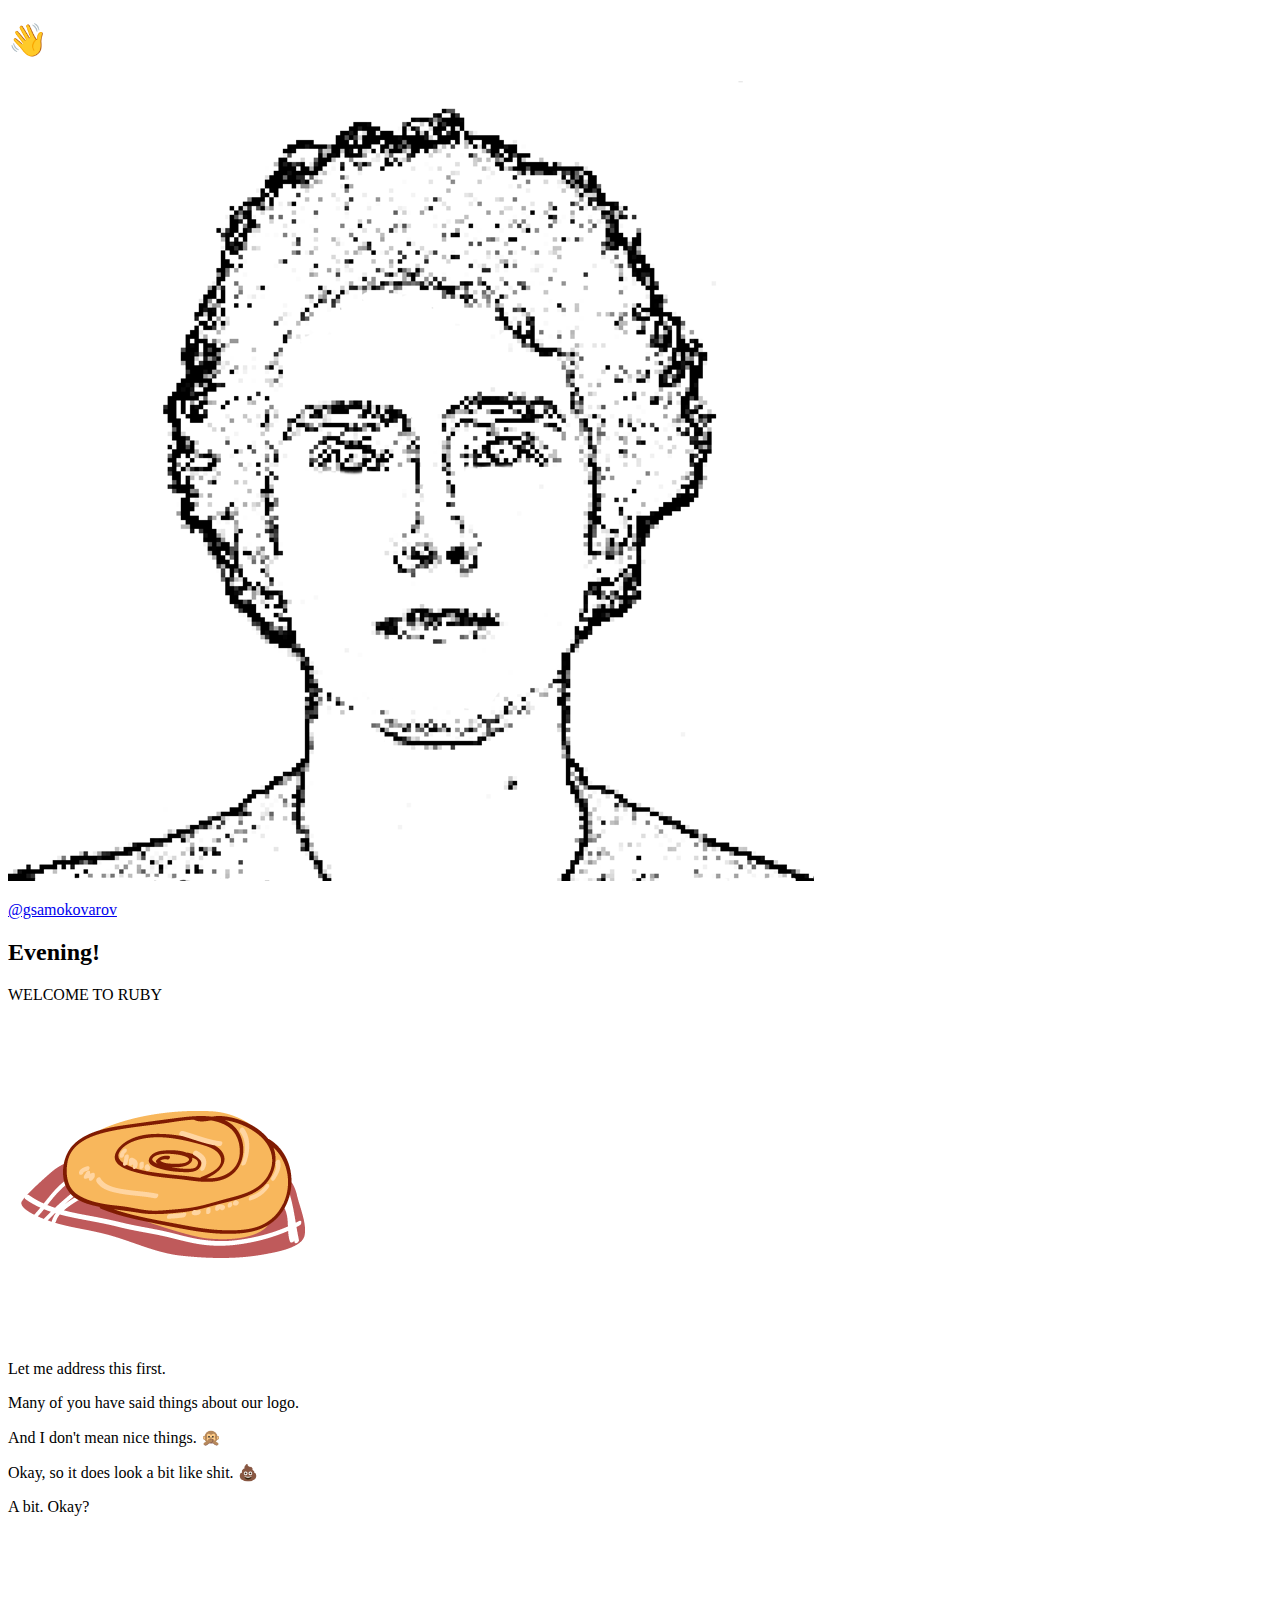
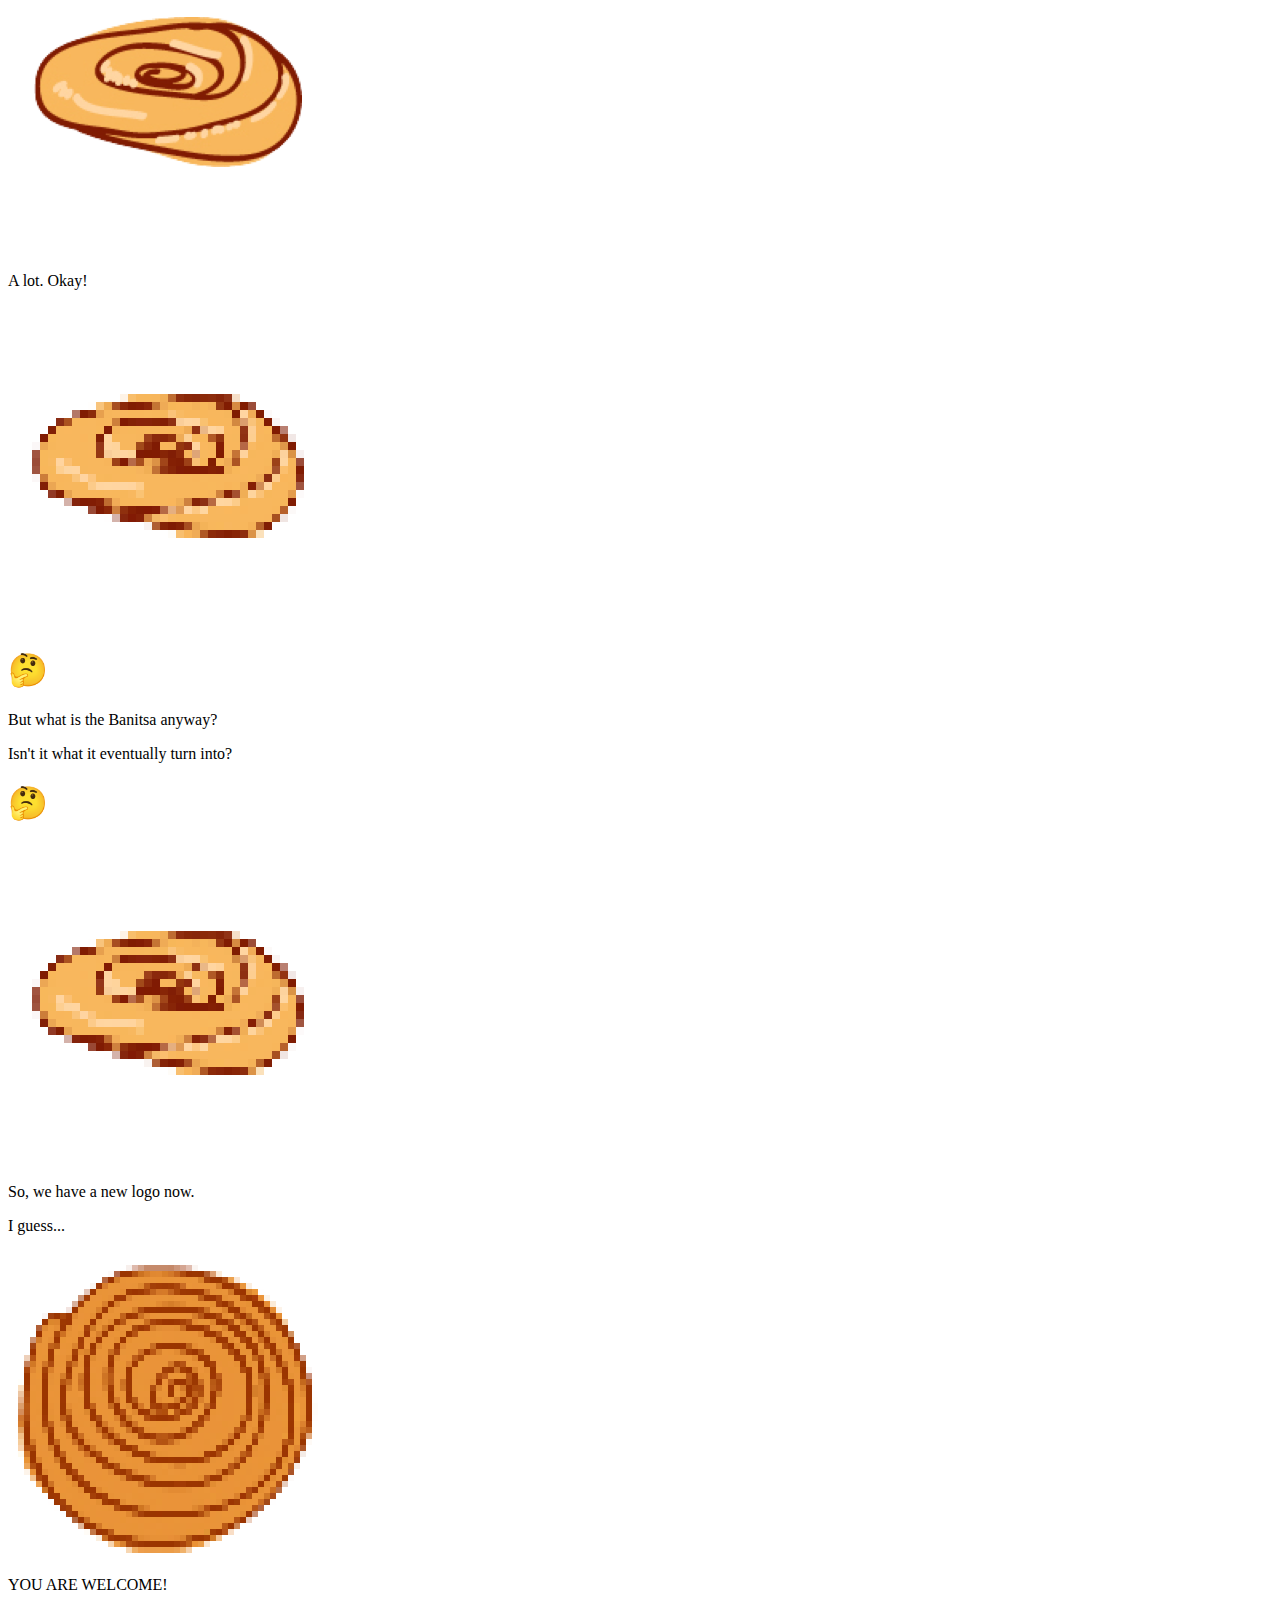
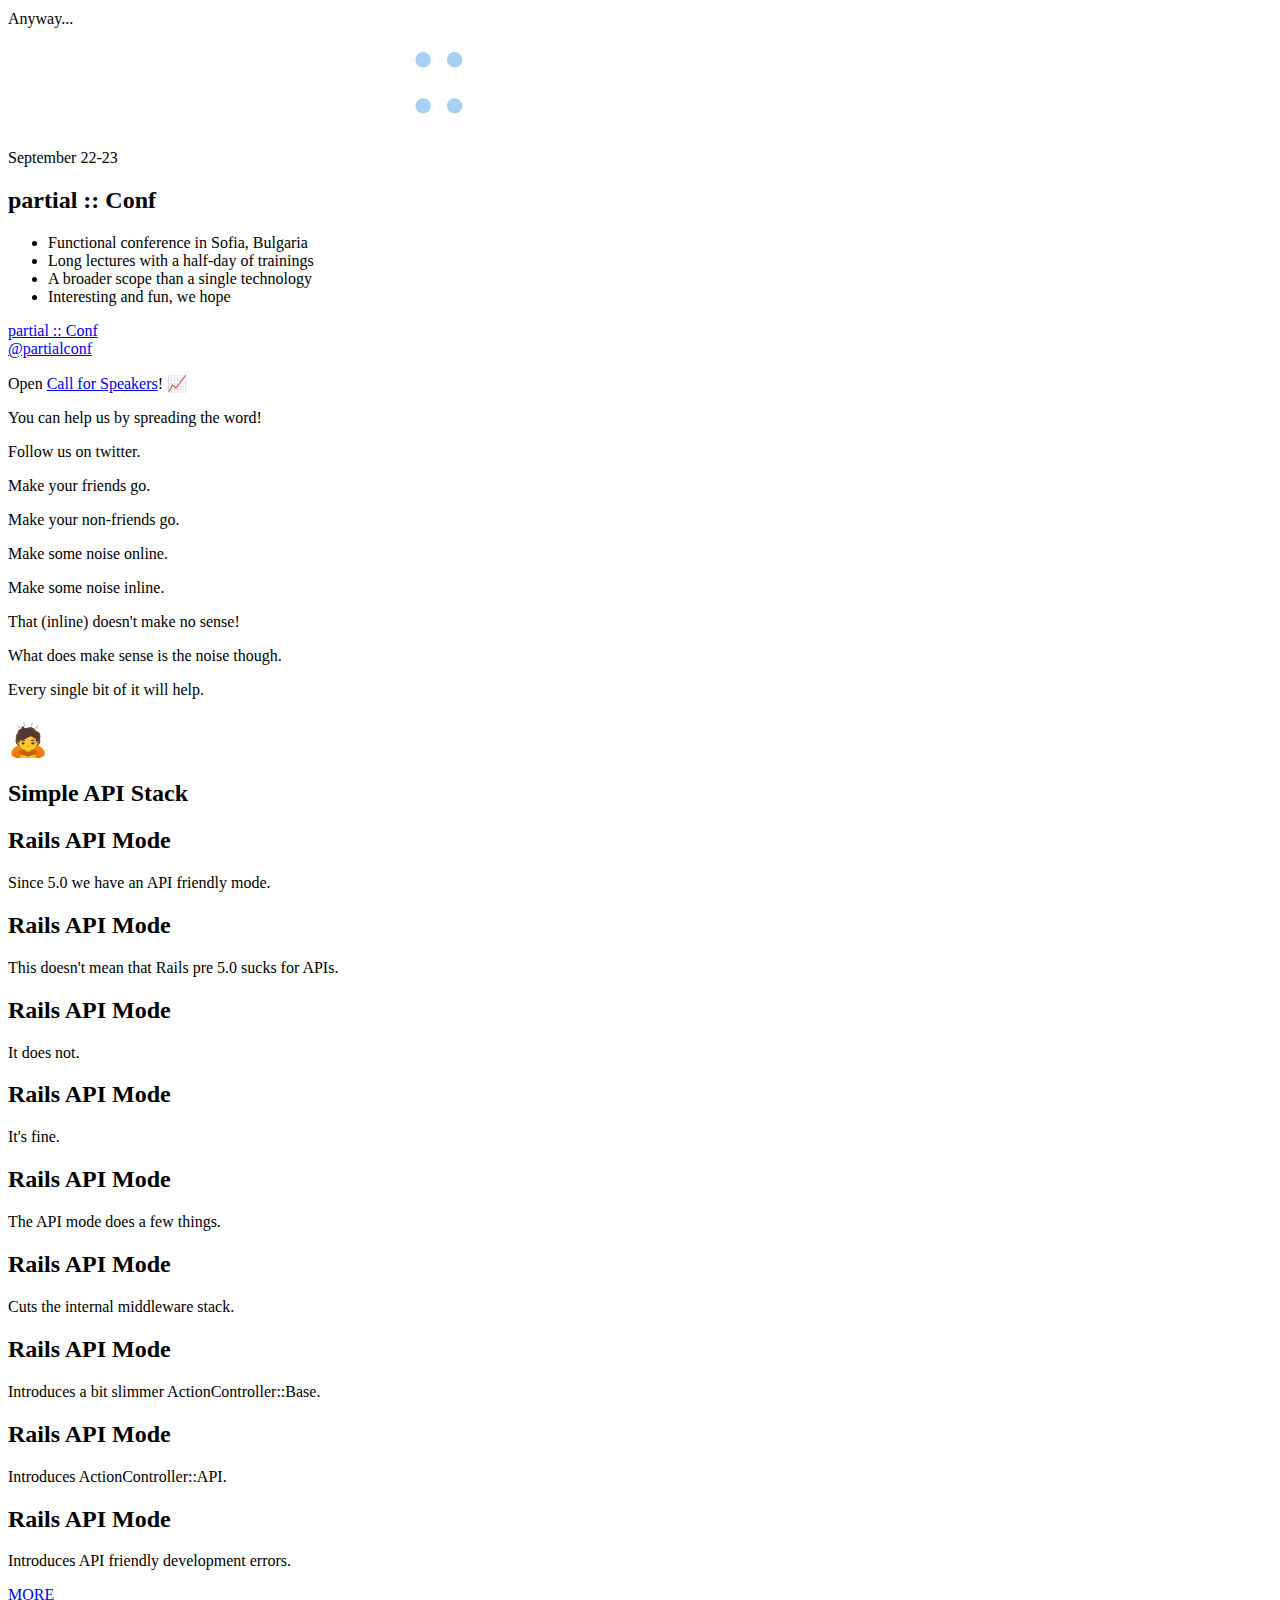
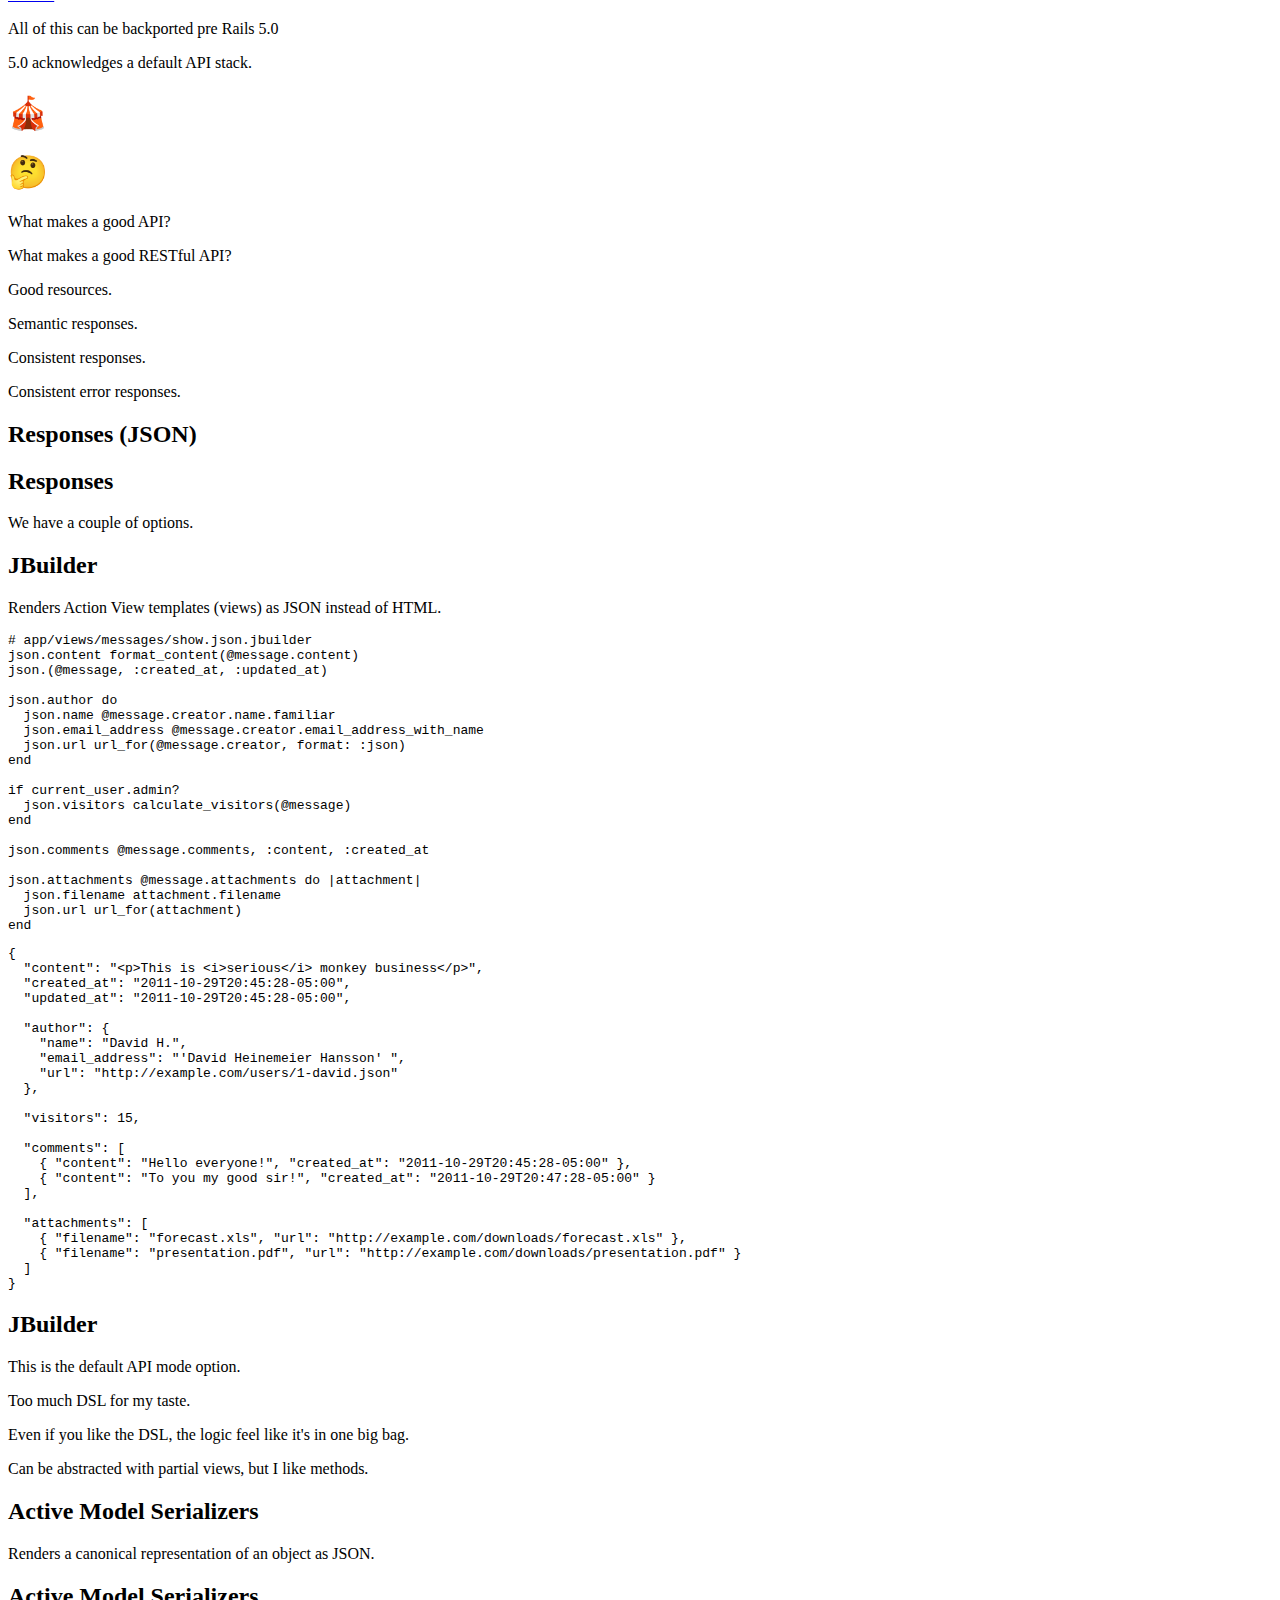
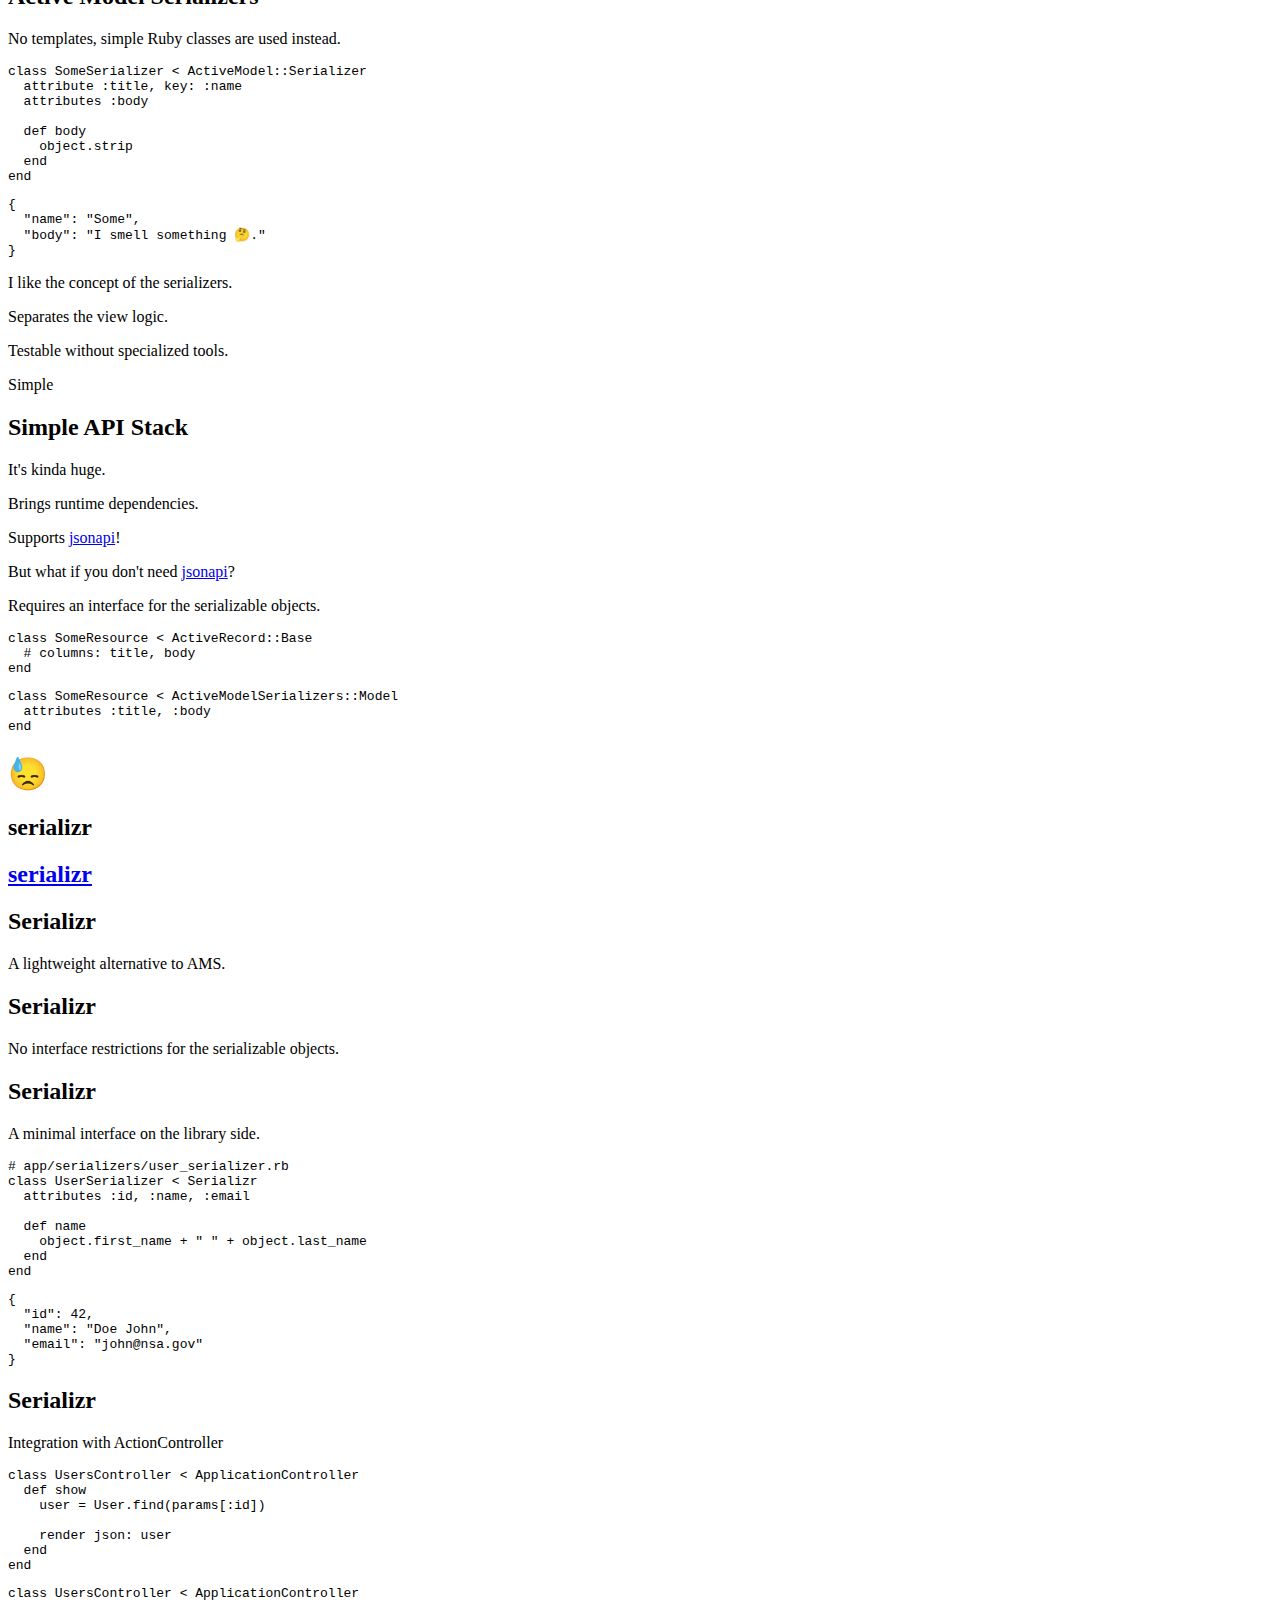
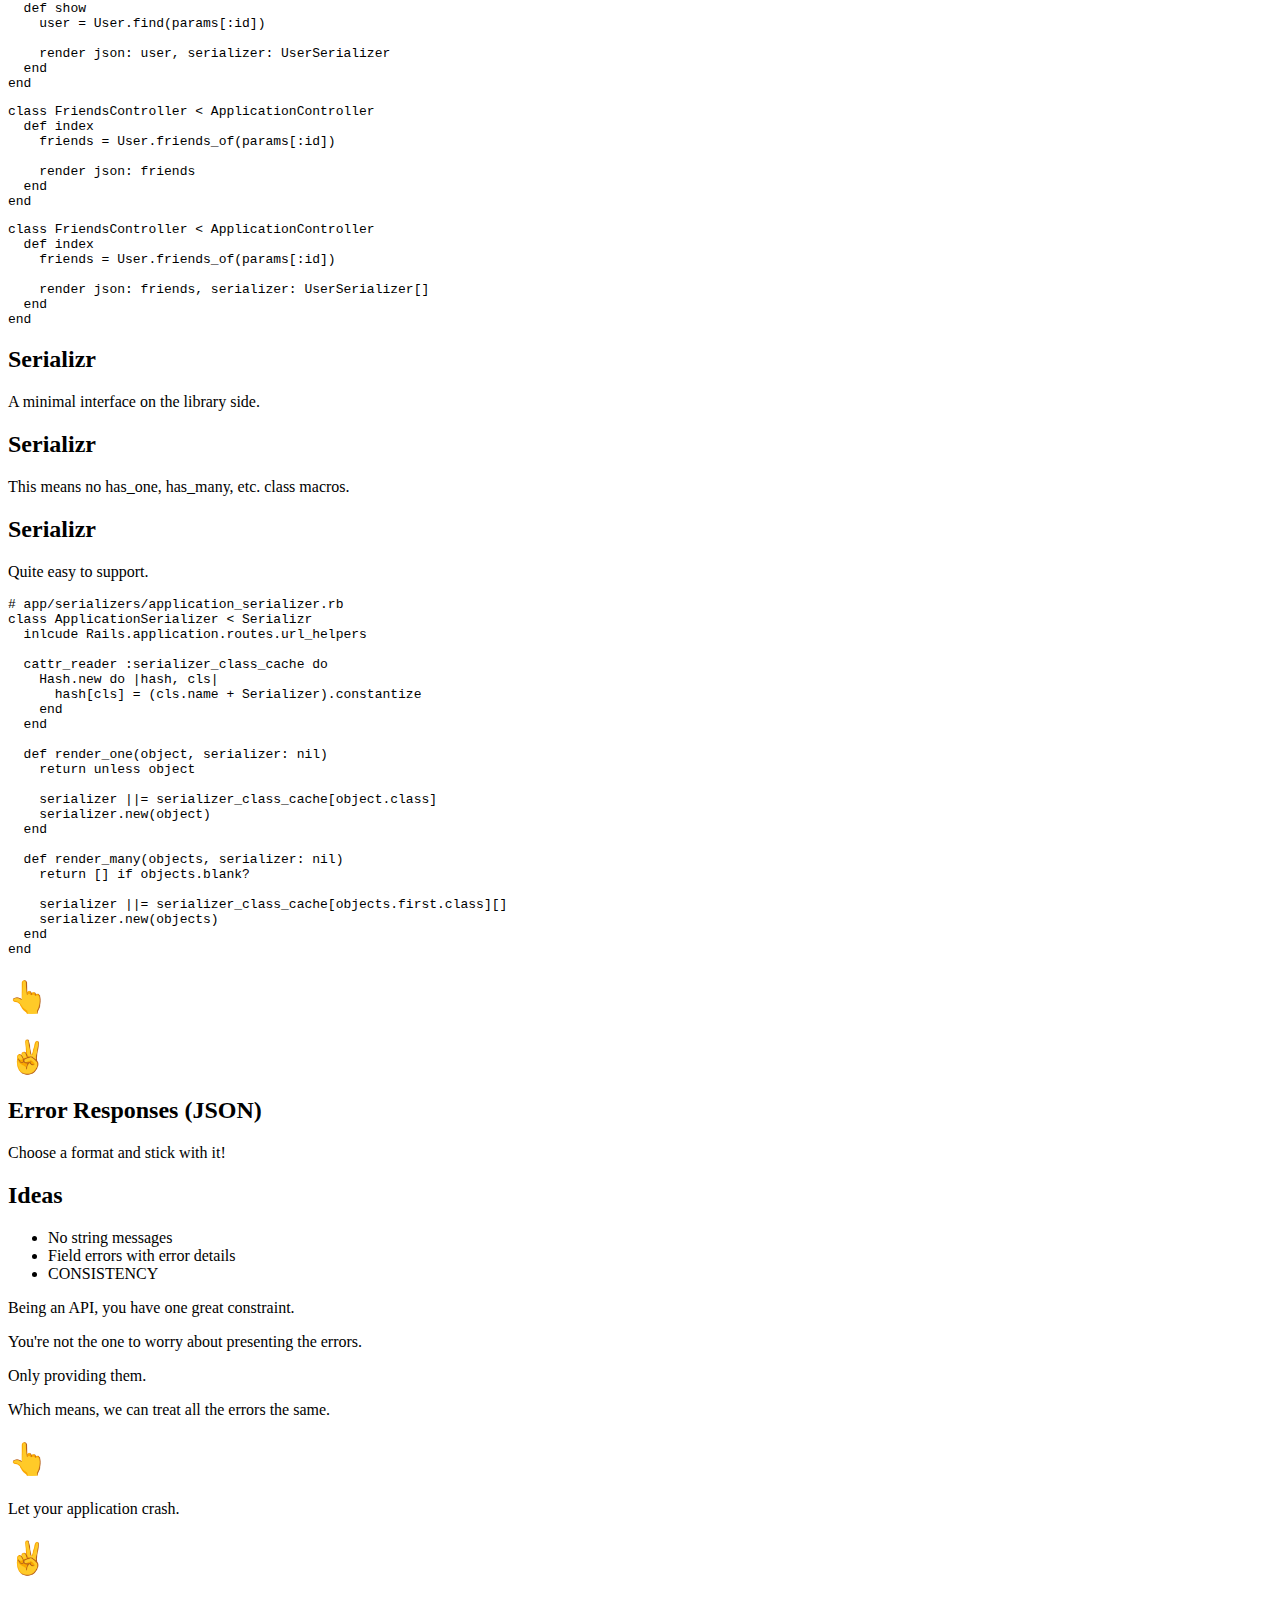
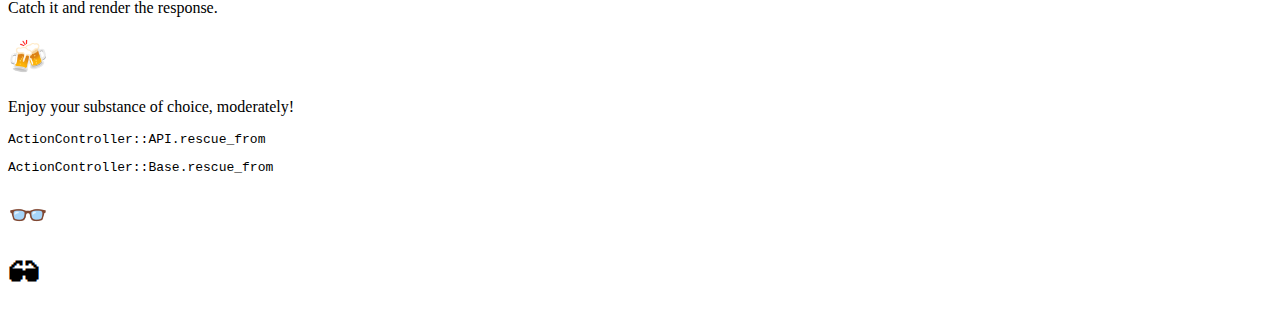
==== commit d8dd88fd: "Tweak the text around jsonapi" ====
--- a/index.html
+++ b/index.html
@@ -65,7 +65,7 @@
 end </code></pre></section><section class="center"><pre><code class="json" contenteditable="">{
   "name": "Some",
   "body": "I smell something 🤔."
-} </code></pre></section><section class="center" data-background="#0F0"><p>I like the concept of the serializers.</p></section><section class="center" data-background="#0F0"><p>Separates the view logic.</p></section><section class="center" data-background="#0F0"><p>Testable without specialized tools.</p></section><section class="center" data-background="#0F0"><p>Simple</p></section><section class="center" data-background="#000"><h2>Simple API Stack</h2></section><section class="center" data-background="#F00"><p>It's kinda huge.</p></section><section class="center" data-background="#F00"><p>Bring runtime dependencies.</p></section><section class="center" data-background="#F00"><p>Supports jsonapi!</p></section><section class="center" data-background="#0F0"><p>But what if you don't need jsonapi?</p></section><section class="center" data-background="#F00"></section><section class="center" data-background="#F00"><p>Requires an interface for the serializable objects.</p></section><section class="center"><pre><code class="ruby" contenteditable="">class SomeResource < ActiveRecord::Base
+} </code></pre></section><section class="center" data-background="#0F0"><p>I like the concept of the serializers.</p></section><section class="center" data-background="#0F0"><p>Separates the view logic.</p></section><section class="center" data-background="#0F0"><p>Testable without specialized tools.</p></section><section class="center" data-background="#0F0"><p>Simple</p></section><section class="center" data-background="#000"><h2>Simple API Stack</h2></section><section class="center" data-background="#F00"><p>It's kinda huge.</p></section><section class="center" data-background="#F00"><p>Brings runtime dependencies.</p></section><section class="center" data-background="#0F0"><p>Supports <a href="http://jsonapi.org">jsonapi</a>!</p></section><section class="center" data-background="#F00"><p>But what if you don't need <a href="http://jsonapi.org">jsonapi</a>?</p></section><section class="center" data-background="#F00"></section><section class="center" data-background="#F00"><p>Requires an interface for the serializable objects.</p></section><section class="center"><pre><code class="ruby" contenteditable="">class SomeResource < ActiveRecord::Base
   # columns: title, body
 end </code></pre></section><section class="center"><pre><code class="ruby" contenteditable="">class SomeResource < ActiveModelSerializers::Model
   attributes :title, :body
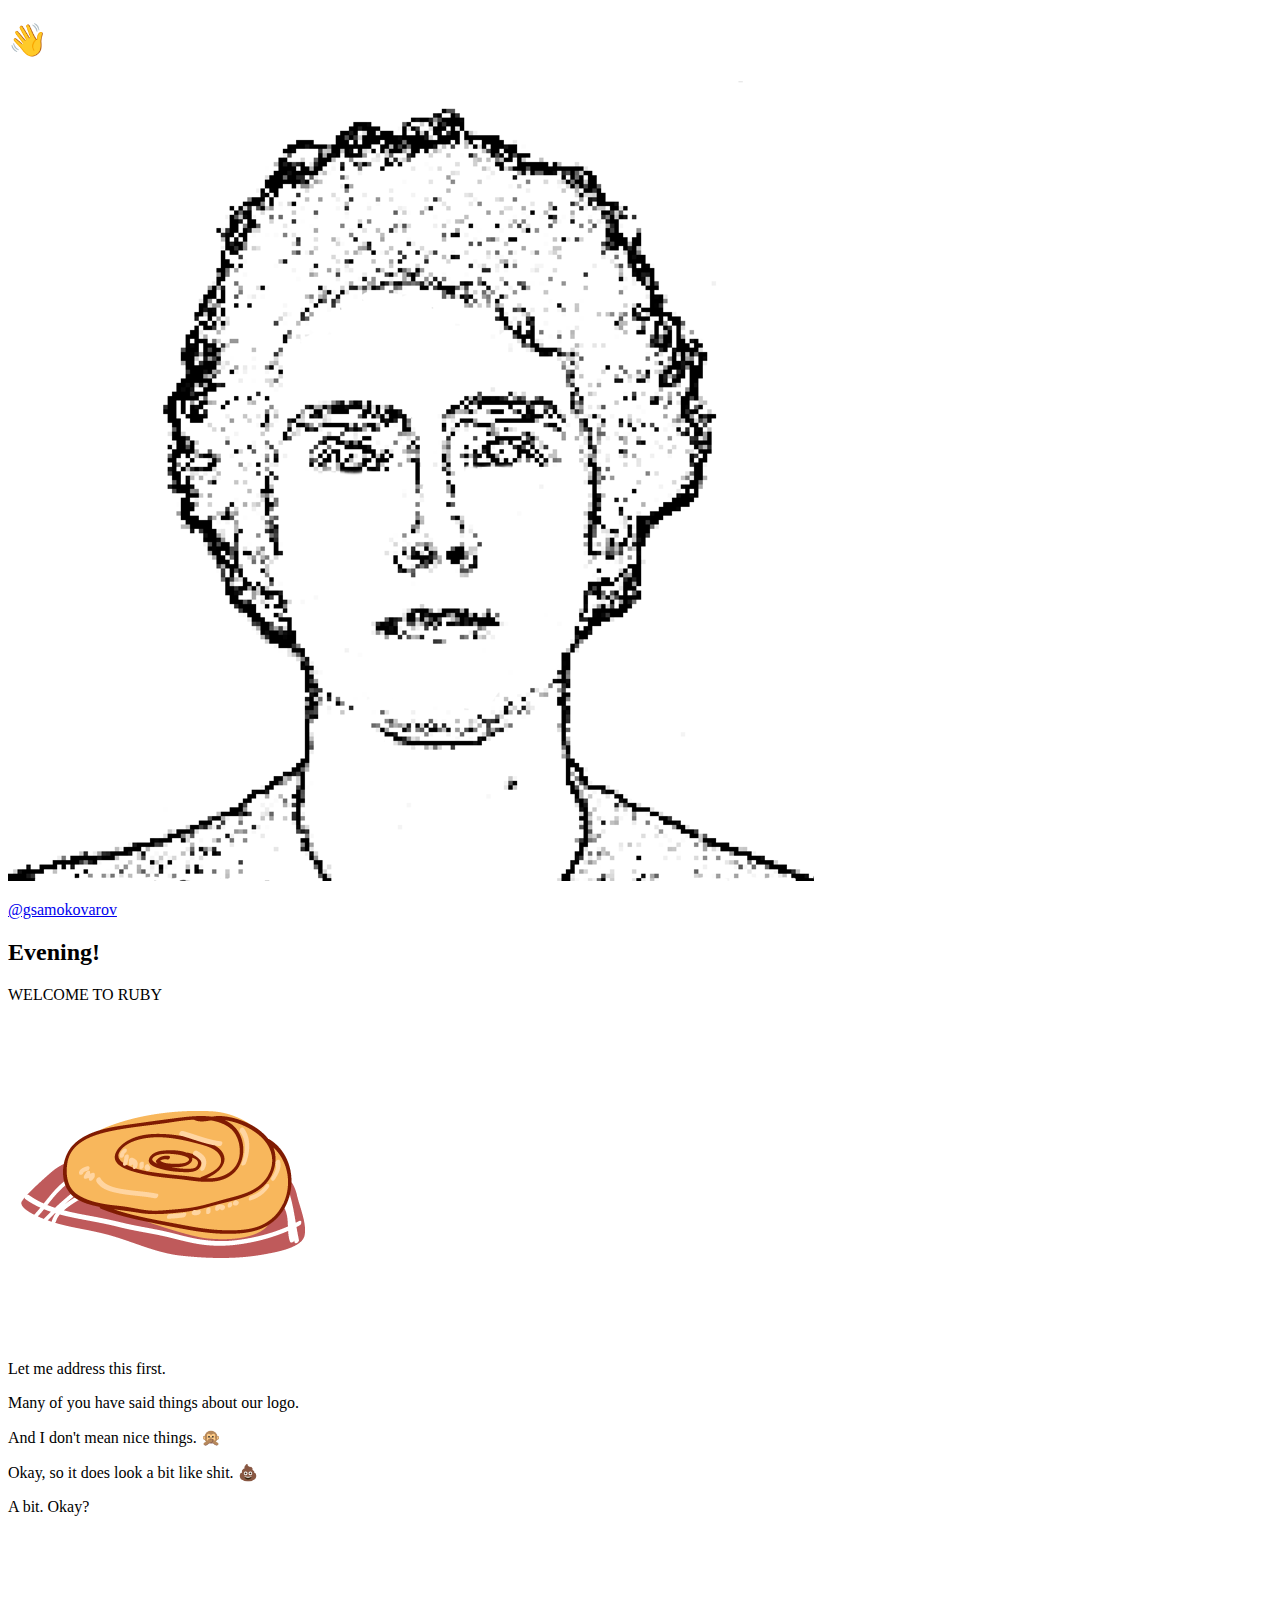
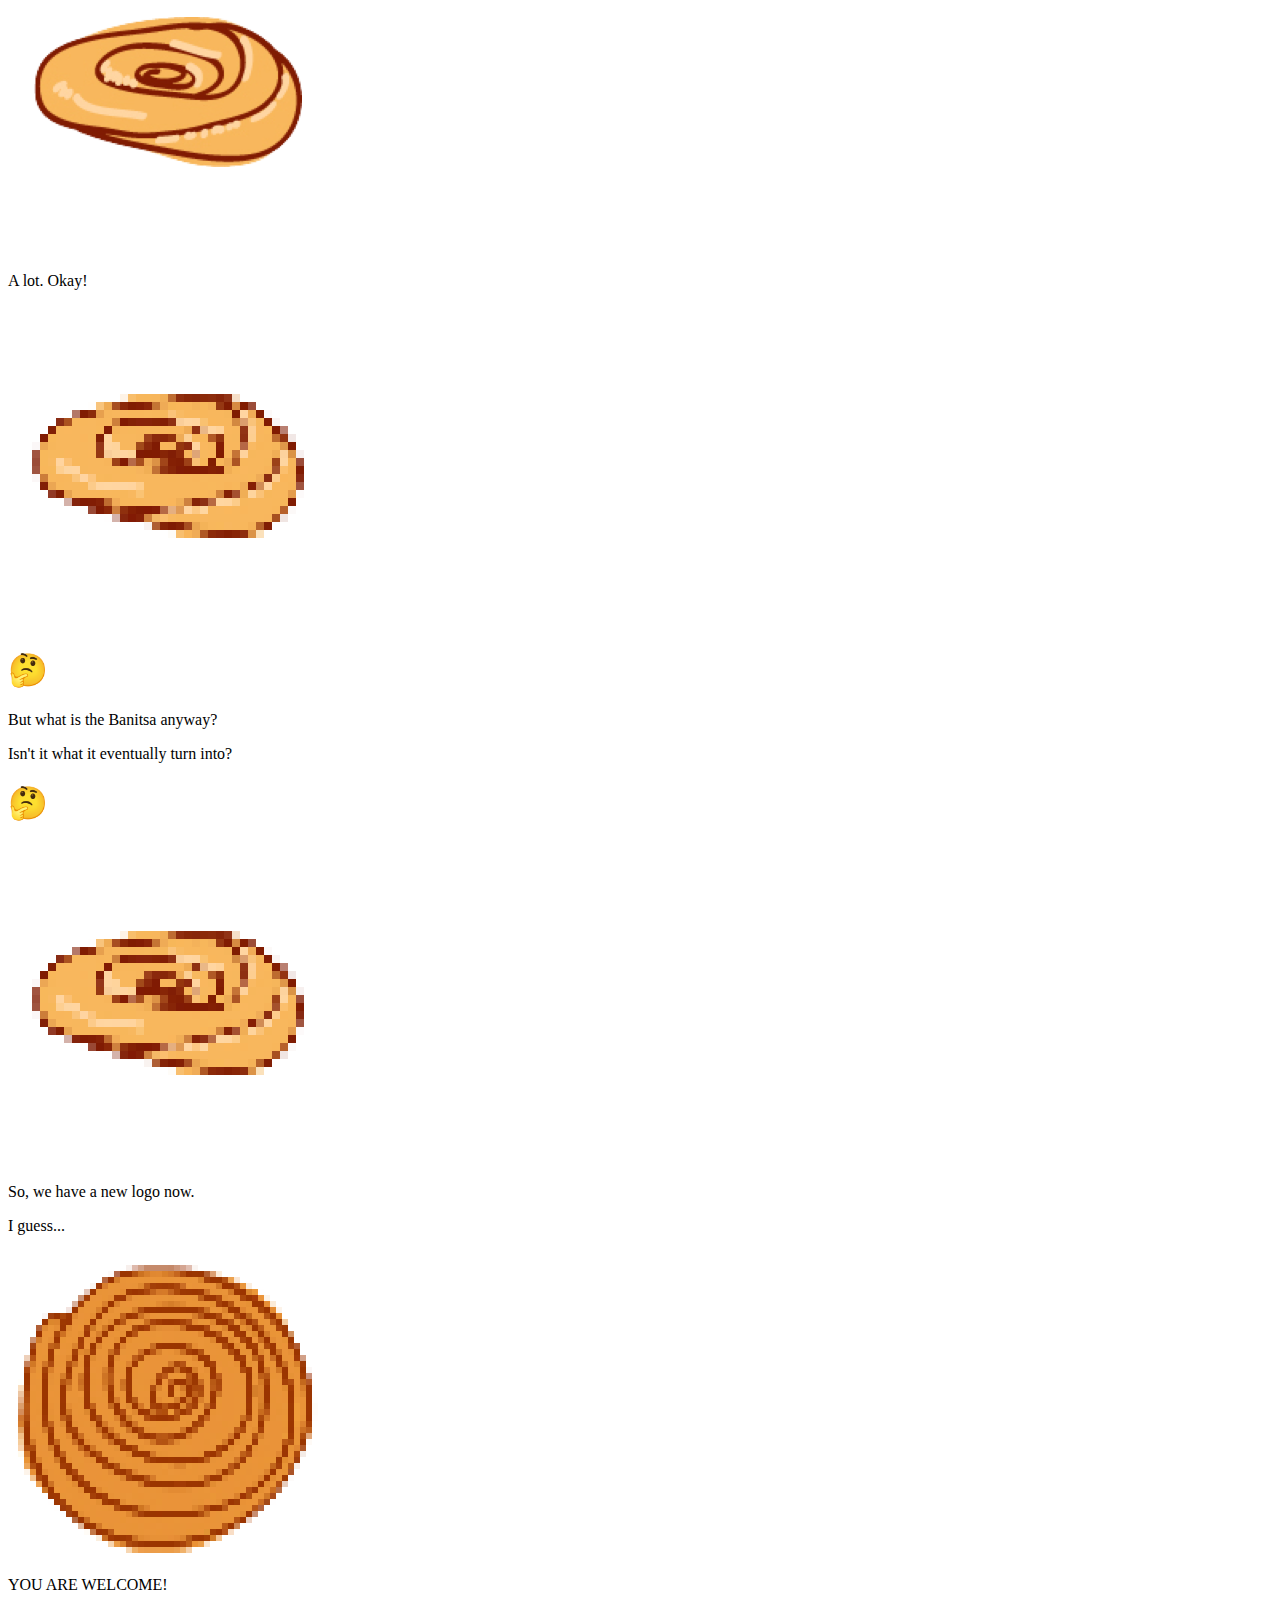
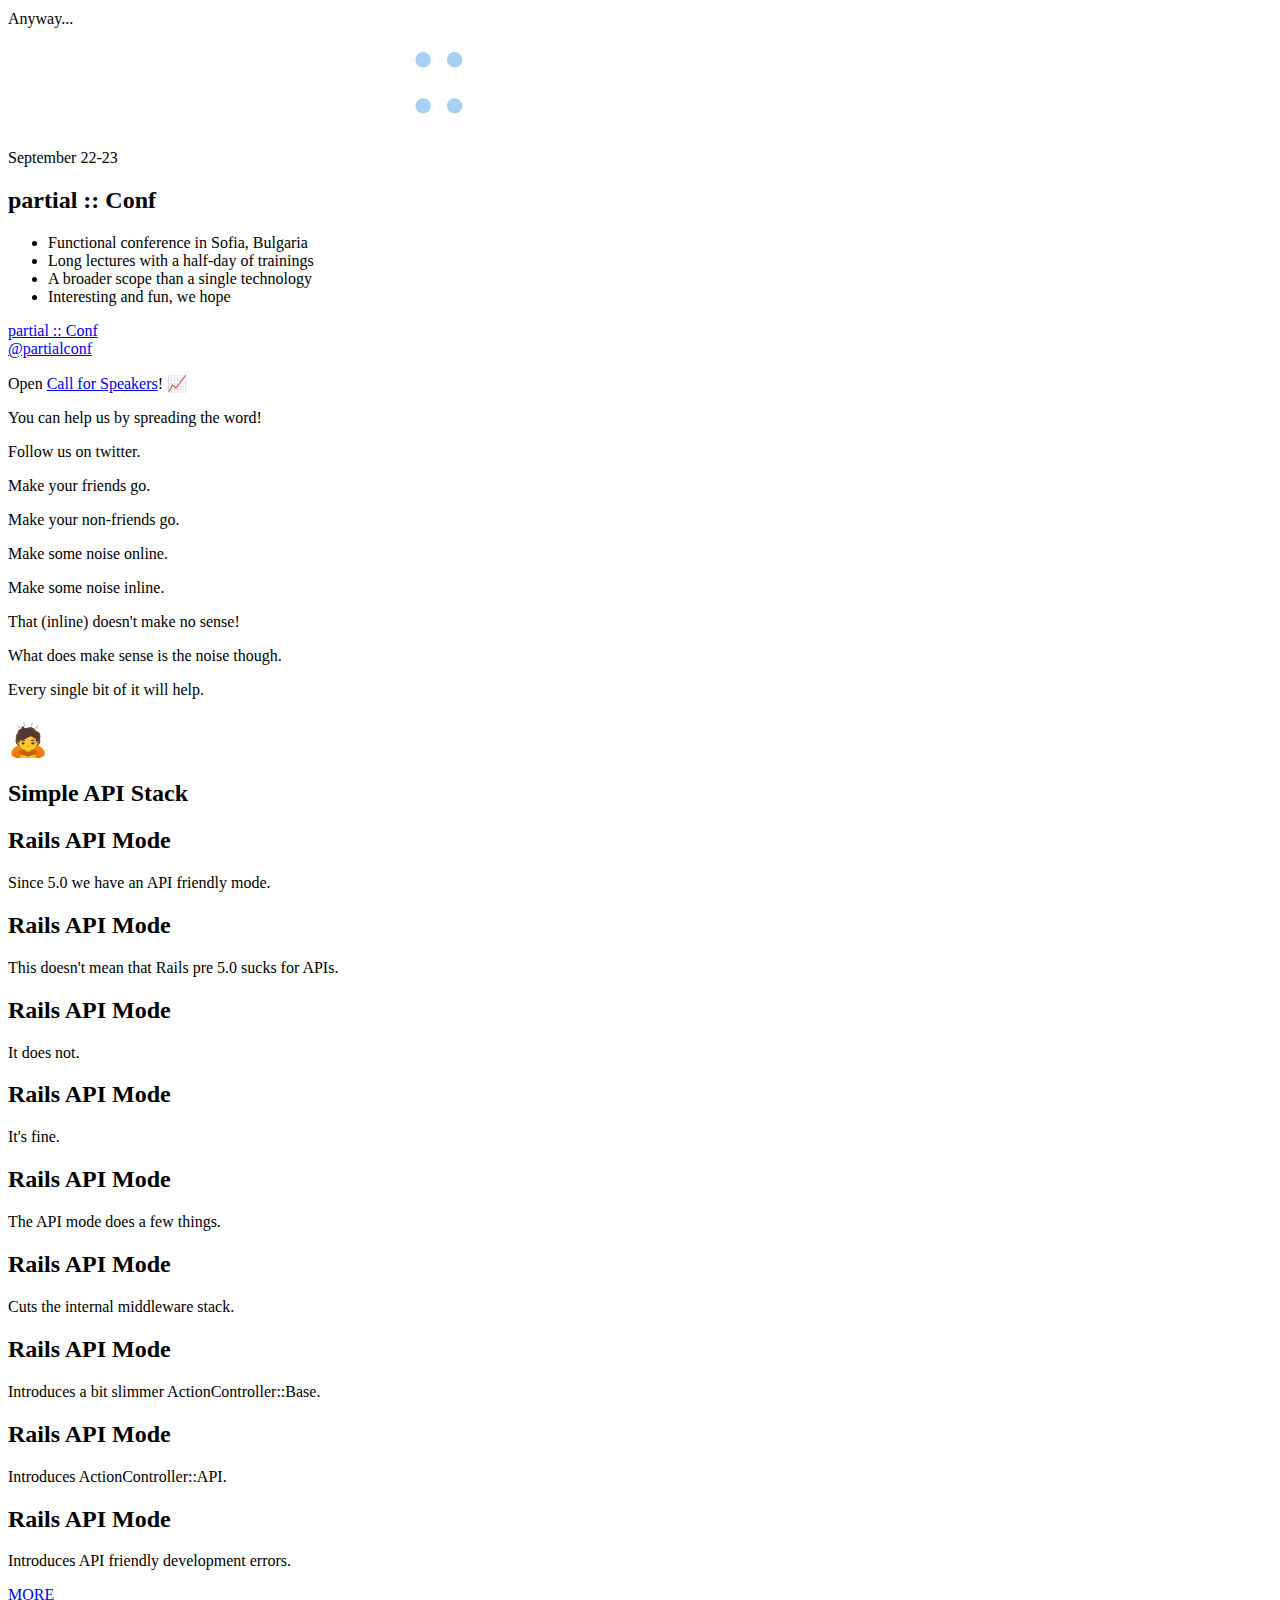
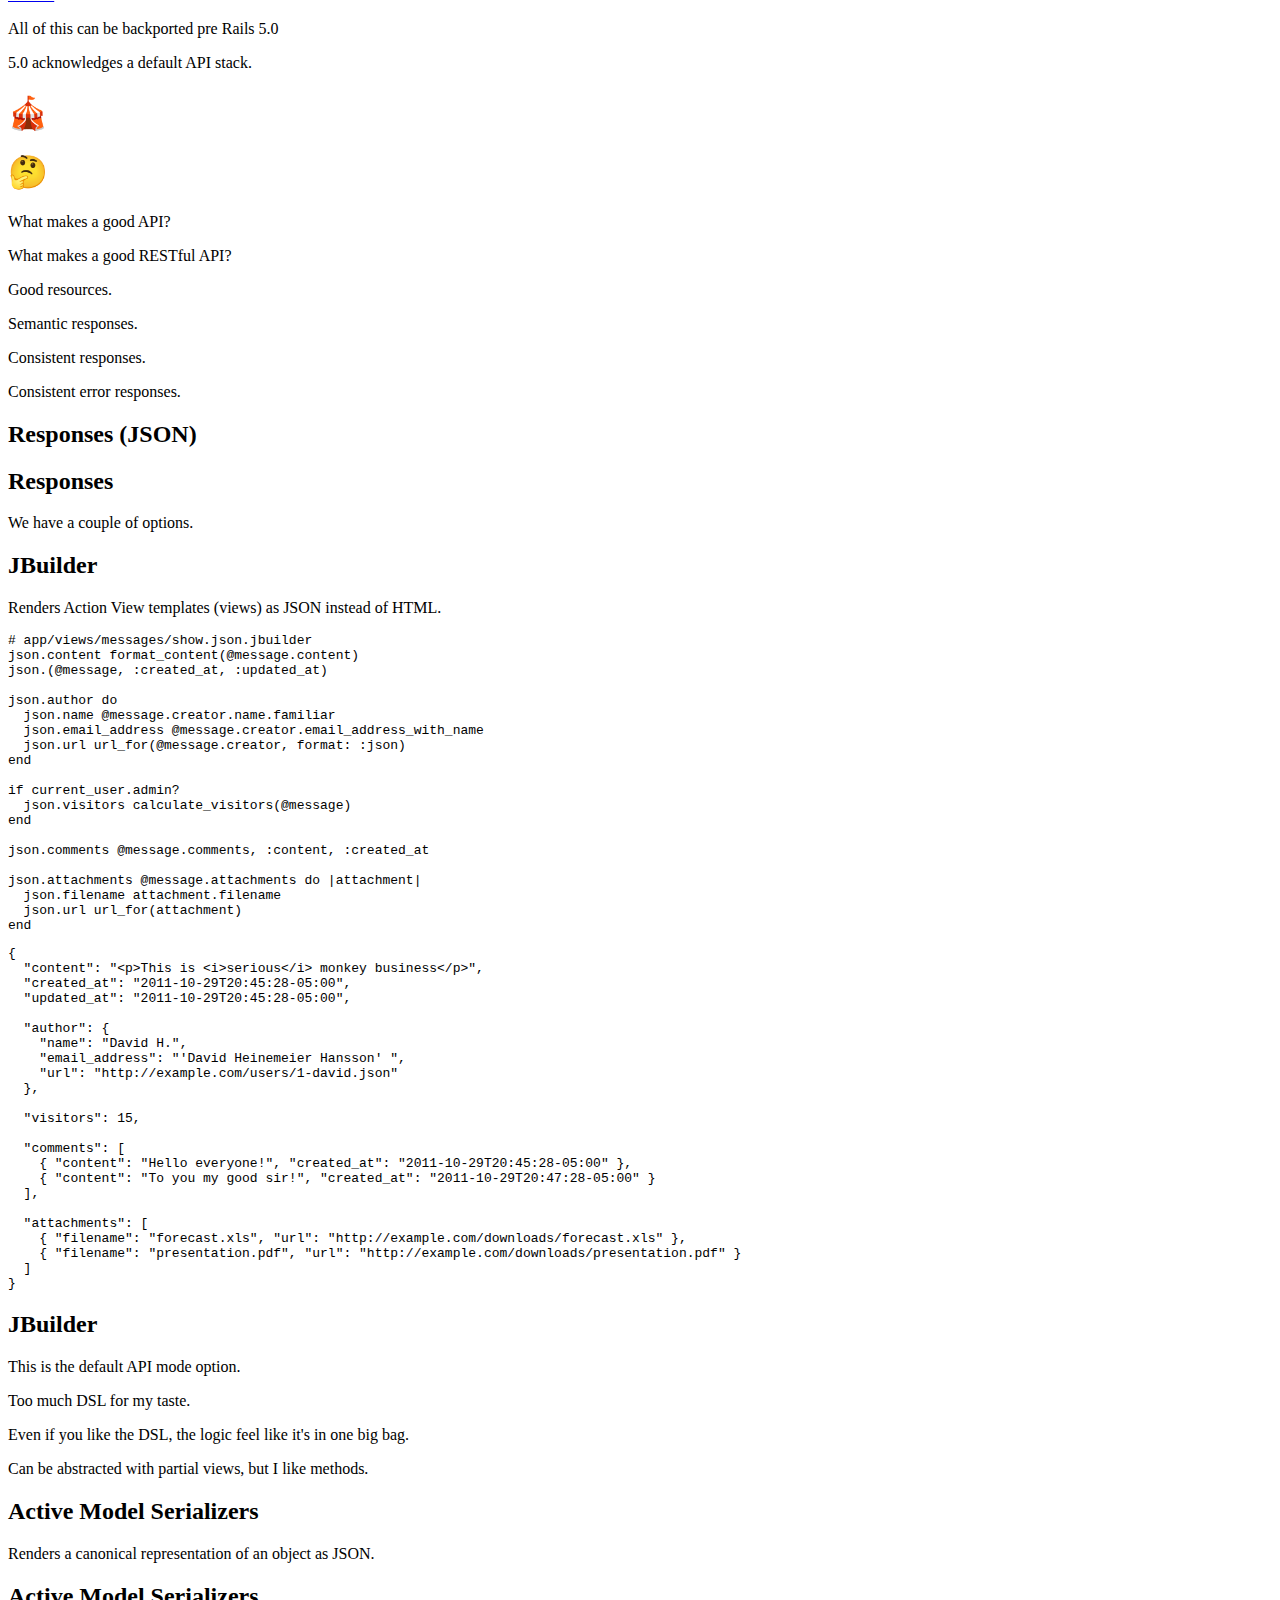
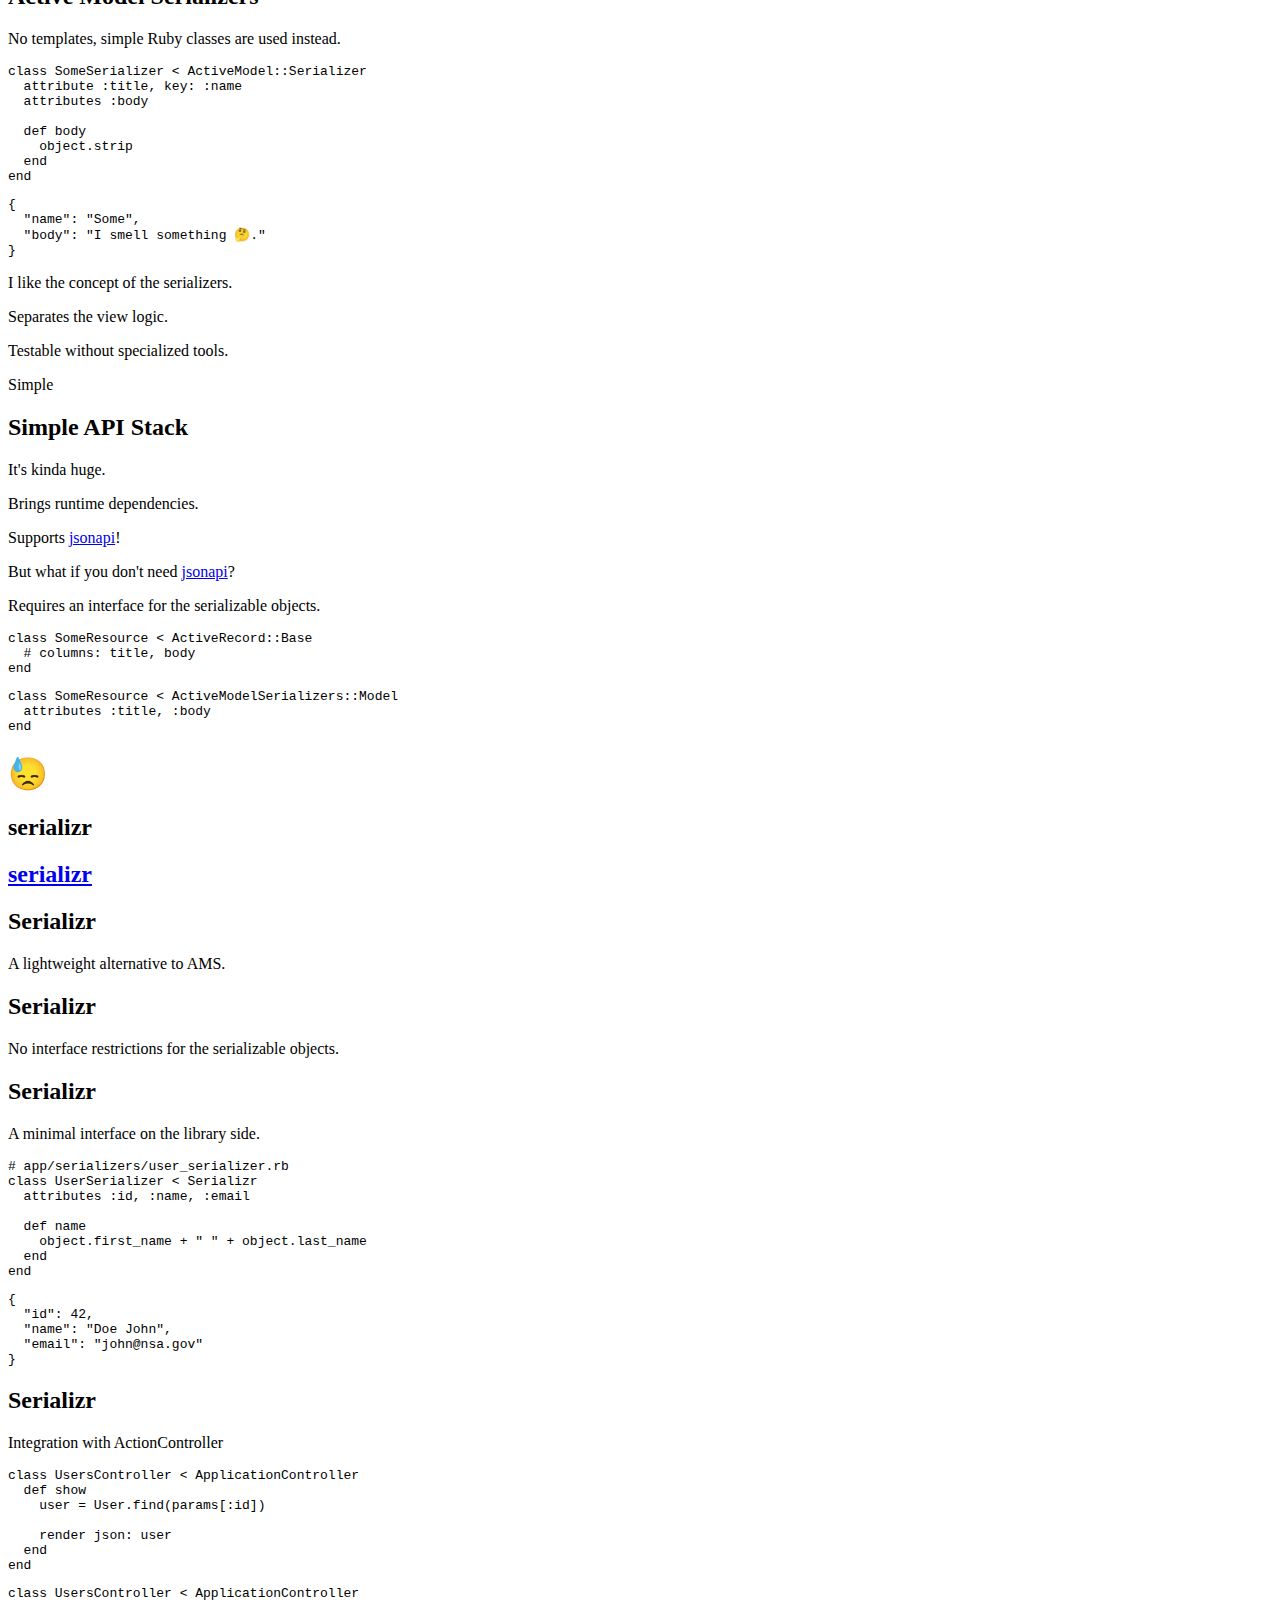
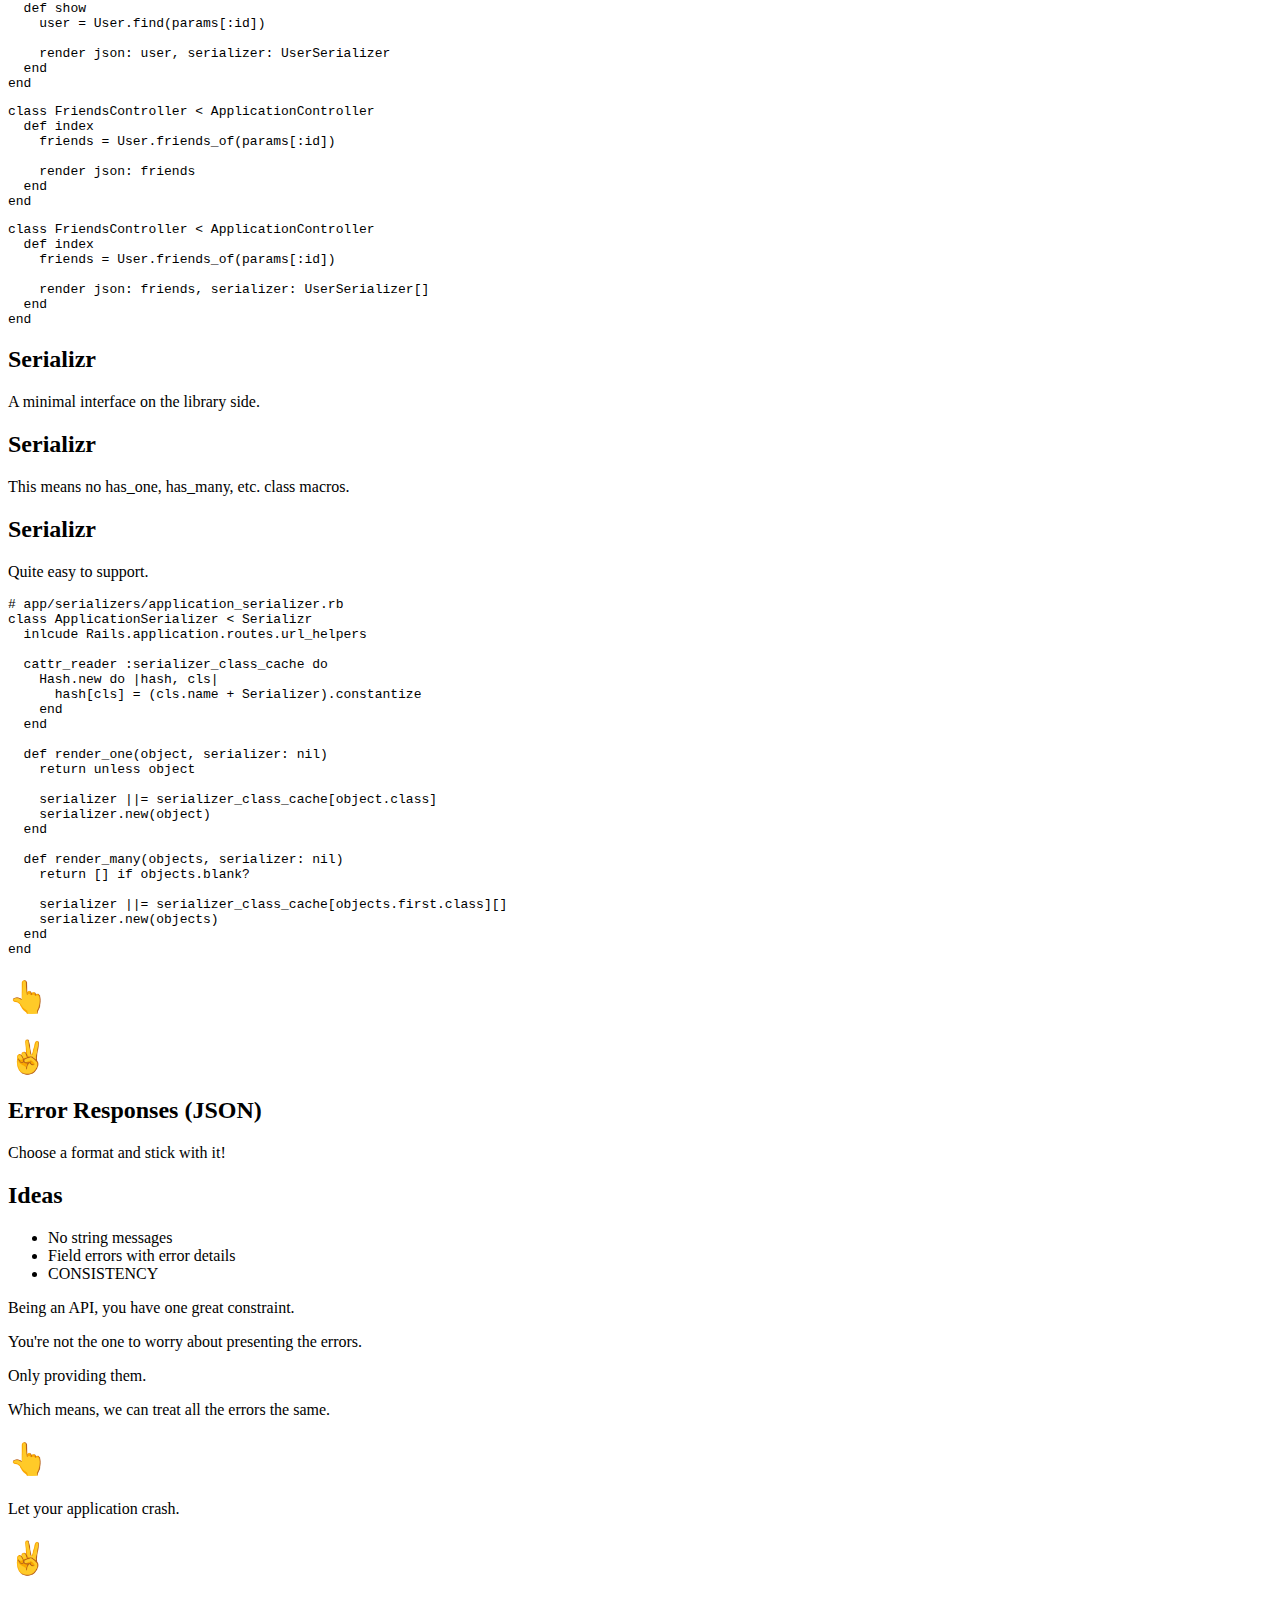
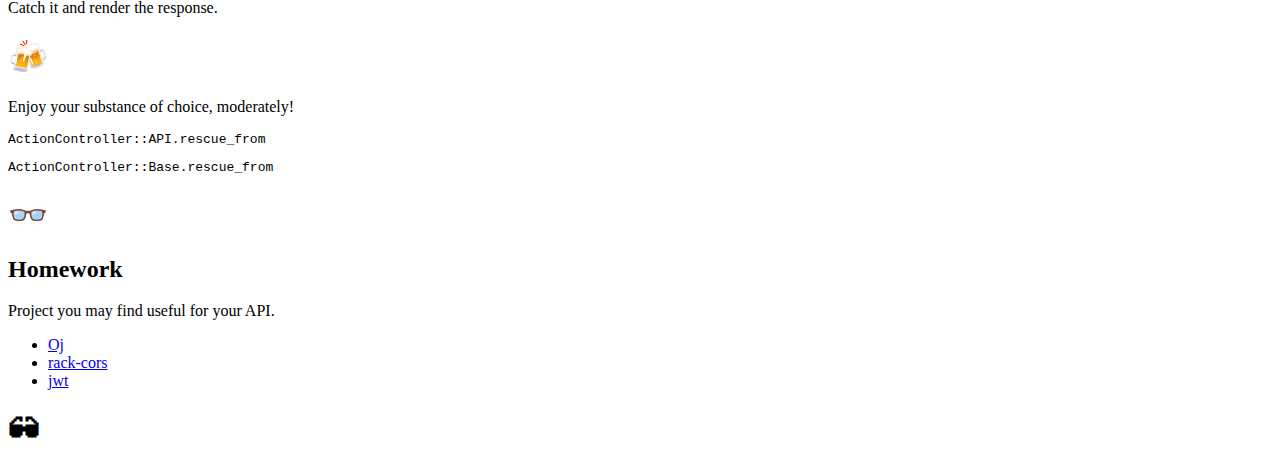
==== commit 5a8318c8: "Add some parting words after the demo" ====
--- a/index.html
+++ b/index.html
@@ -127,7 +127,7 @@
     serializer ||= serializer_class_cache[objects.first.class][]
     serializer.new(objects)
   end
-end </code></pre></section><section class="center"><h1>👆</h1></section><section class="center"><h1>✌️</h1></section><section class="center" data-background="#000"><h2>Error Responses (JSON)</h2></section><section class="center"><p>Choose a format and stick with it!</p></section><section data-background="#000"><h2>Ideas</h2><ul><li class="fragment">No string messages</li><li class="fragment">Field errors with error details</li><li class="fragment">CONSISTENCY</li></ul></section><section class="center" data-background="#000"><p>Being an API, you have one great constraint.</p></section><section class="center" data-background="#F00"><p>You're not the one to worry about presenting the errors.</p></section><section class="center" data-background="#F00"><p>Only providing them.</p></section><section class="center" data-background="#000"><p>Which means, we can treat all the errors the same.</p></section><section class="center"><h1>👆</h1></section><section class="center"><p>Let your application crash.</p></section><section class="center"><h1>✌️</h1></section><section class="center"><p>Catch it and render the response.</p></section><section class="center"><h1>🍻</h1></section><section class="center"><p>Enjoy your substance of choice<span class="fragment">, moderately!</span></p></section><section class="center"><pre><code class="ruby" contenteditable="">ActionController::API.rescue_from </code></pre></section><section class="center"><pre><code class="ruby" contenteditable="">ActionController::Base.rescue_from </code></pre></section><section class="center"><h1>👓</h1></section><section class="center"></section><section class="center"><h1>🕶</h1></section>
+end </code></pre></section><section class="center"><h1>👆</h1></section><section class="center"><h1>✌️</h1></section><section class="center" data-background="#000"><h2>Error Responses (JSON)</h2></section><section class="center"><p>Choose a format and stick with it!</p></section><section data-background="#000"><h2>Ideas</h2><ul><li class="fragment">No string messages</li><li class="fragment">Field errors with error details</li><li class="fragment">CONSISTENCY</li></ul></section><section class="center" data-background="#000"><p>Being an API, you have one great constraint.</p></section><section class="center" data-background="#F00"><p>You're not the one to worry about presenting the errors.</p></section><section class="center" data-background="#F00"><p>Only providing them.</p></section><section class="center" data-background="#000"><p>Which means, we can treat all the errors the same.</p></section><section class="center"><h1>👆</h1></section><section class="center"><p>Let your application crash.</p></section><section class="center"><h1>✌️</h1></section><section class="center"><p>Catch it and render the response.</p></section><section class="center"><h1>🍻</h1></section><section class="center"><p>Enjoy your substance of choice<span class="fragment">, moderately!</span></p></section><section class="center"><pre><code class="ruby" contenteditable="">ActionController::API.rescue_from </code></pre></section><section class="center"><pre><code class="ruby" contenteditable="">ActionController::Base.rescue_from </code></pre></section><section class="center"><h1>👓</h1></section><section><h2>Homework</h2><p class="fragment">Project you may find useful for your API.</p><ul class="fragment"><li><a href="http://www.ohler.com/oj">Oj</a></li><li><a href="https://github.com/cyu/rack-cors">rack-cors</a></li><li><a href="https://github.com/jwt/ruby-jwt">jwt</a></li></ul></section><section class="center"></section><section class="center"><h1>🕶</h1></section>
       </div>
     </div>
 
